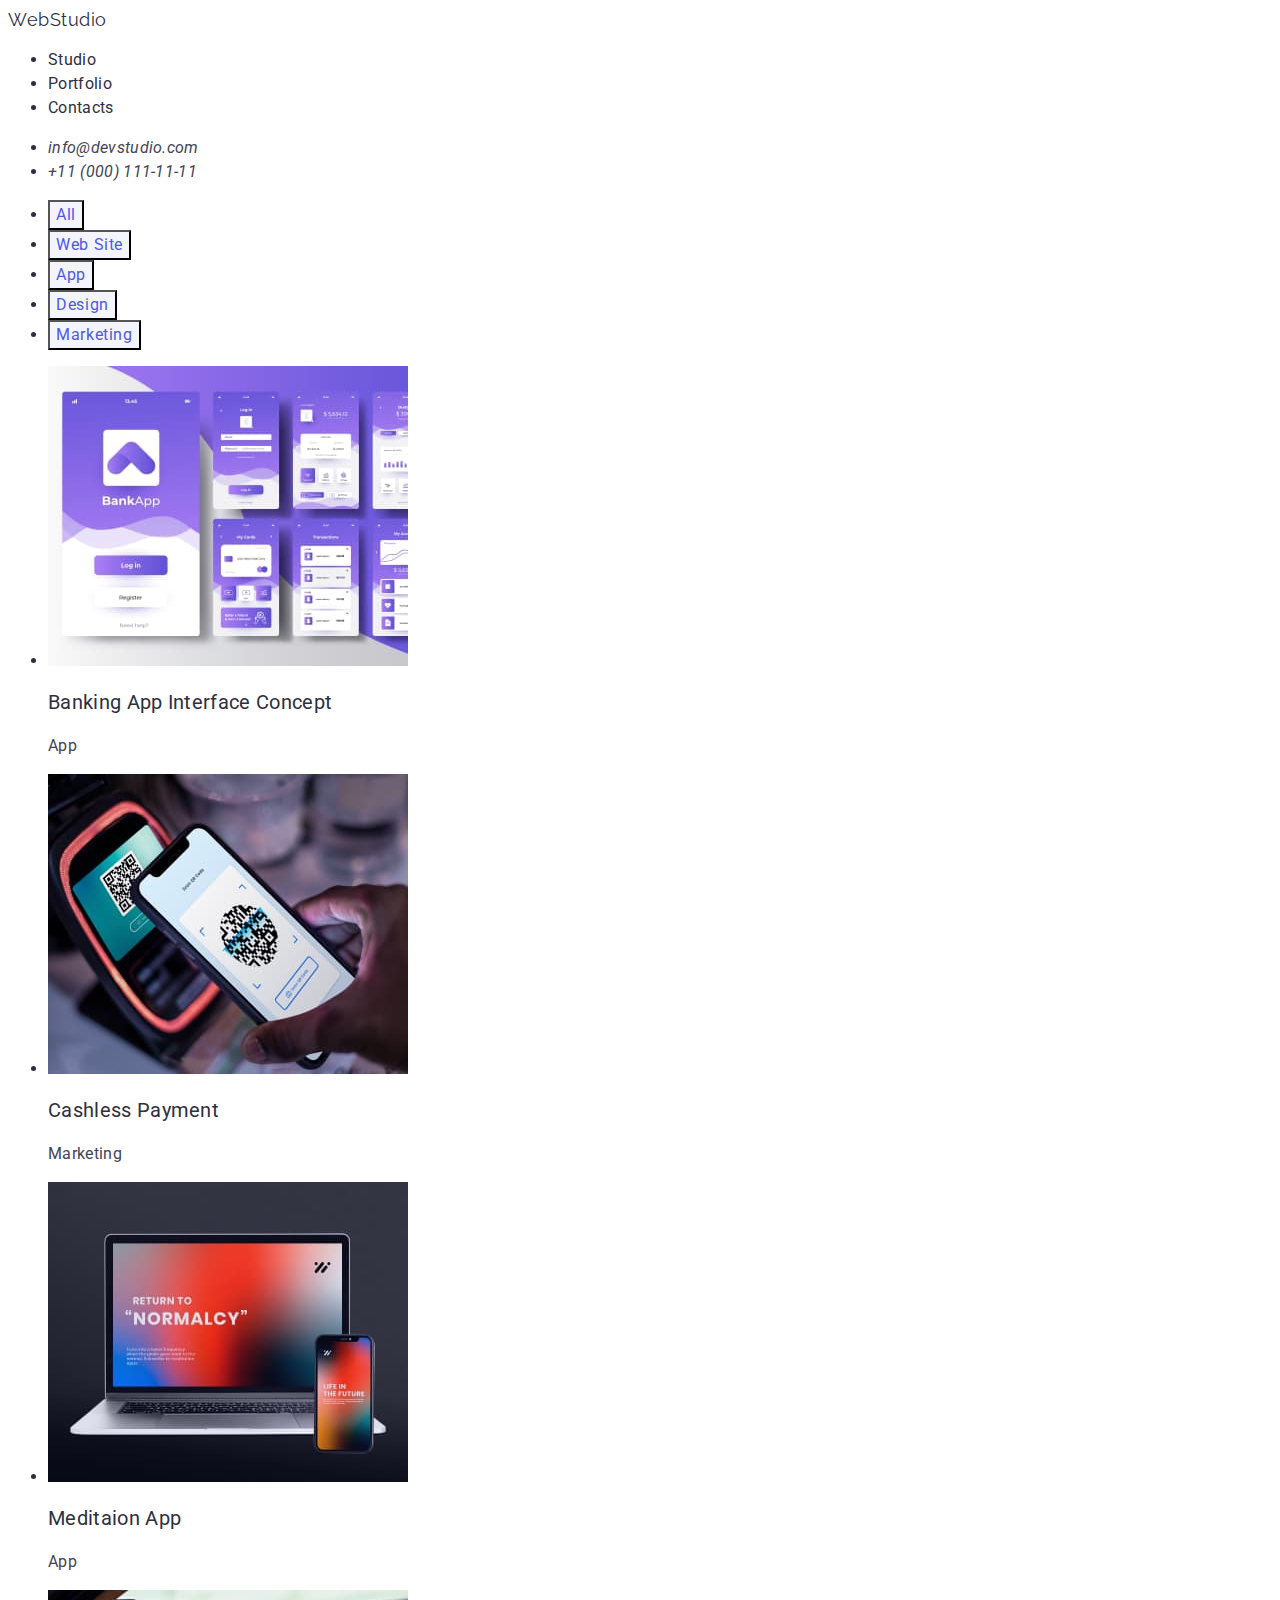
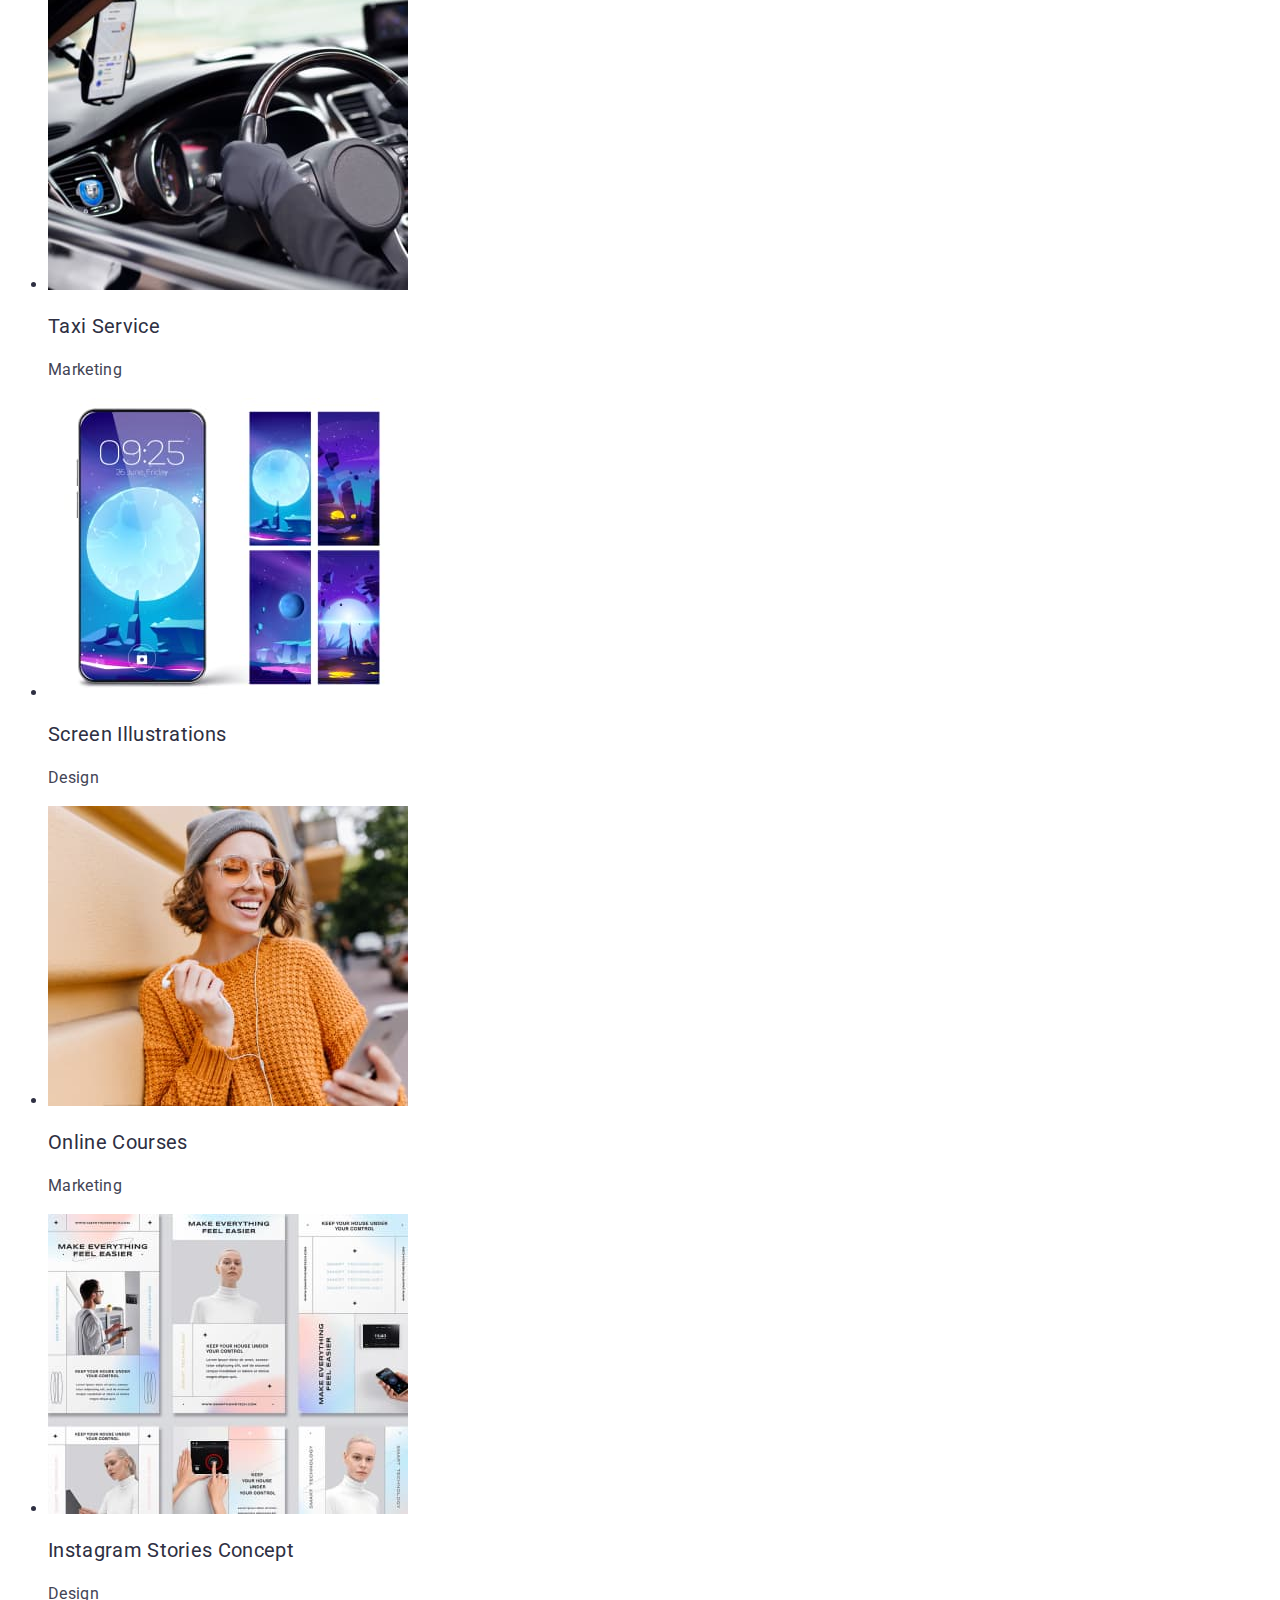
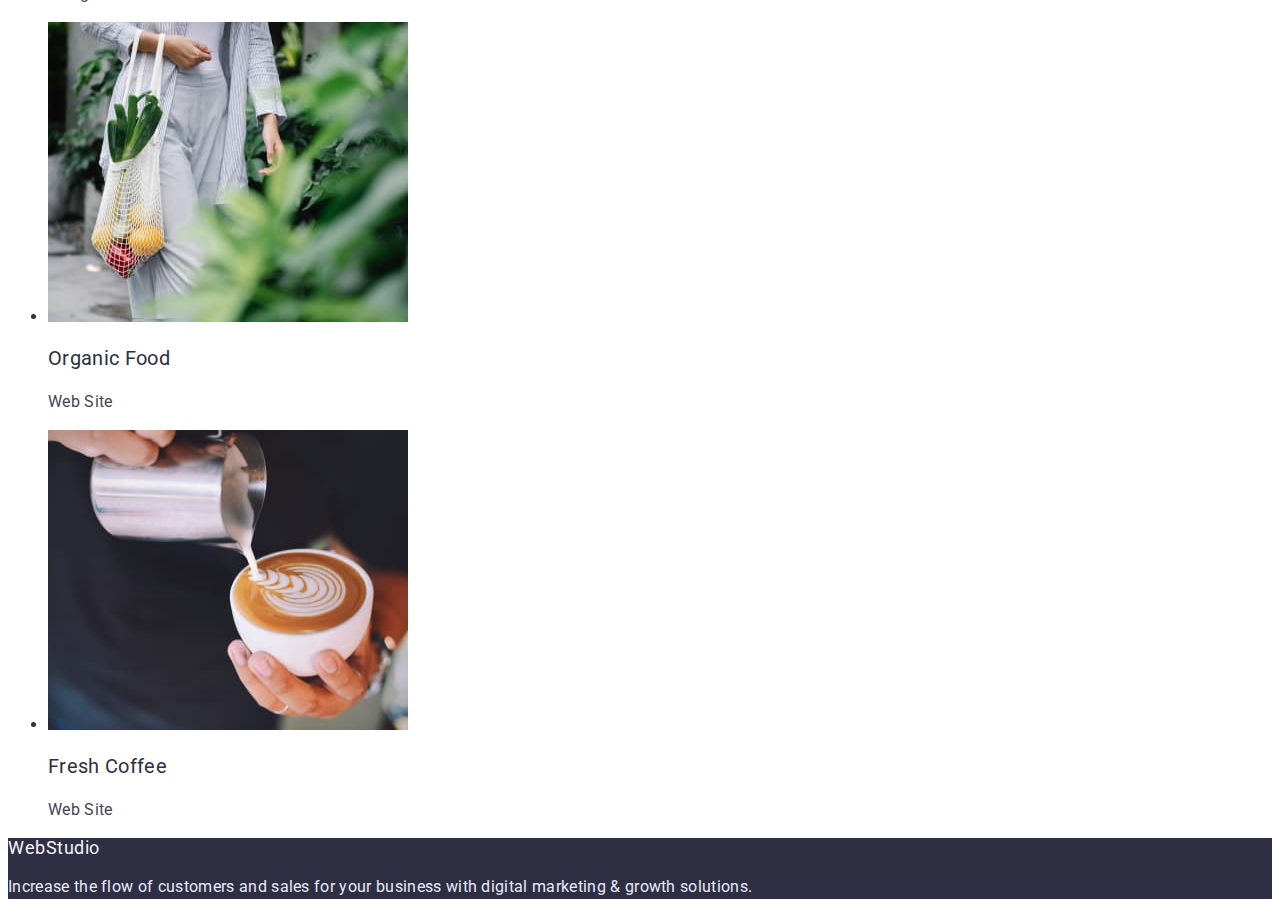
==== portfolio.html @ 6c584e3b "finish1" ====
<!DOCTYPE html>
<html lang="en">
<head>
    <meta charset="UTF-8">
    <meta http-equiv="X-UA-Compatible" content="IE=edge">
    <meta name="viewport" content="width=device-width, initial-scale=1.0">
    <title>Portfolio</title>
    <link rel="stylesheet" href="./css/styles.css" />
    <link rel="preconnect" href="https://fonts.googleapis.com">
<link rel="preconnect" href="https://fonts.gstatic.com" crossorigin>
<link href="https://fonts.googleapis.com/css2?family=Raleway:wght@800&family=Roboto:wght@400;500;700;900&display=swap" rel="stylesheet">
</head>
<body class="body">
    <header class="header">
        <nav class="header-nav">
            <a href="./index.html" class="header-logo link"> WebStudio </a>
        <ul class="header-list">
            <li class="header-item"><a href="#studio" class="header-link link" id="studio">Studio</a></li>
            <li class="header-item"><a href="#portfolio" class="header-link link" id="portfolio">Portfolio</a></li>
            <li class="header-item"><a href="" class="header-link link">Contacts</a></li> 
        </ul>
        </nav>
        <address class="header-address">
        <ul class="header-address-list">
            <li class="header-address-item"><a href="mailto:info@devstudio.com"  class="header-mail link">info@devstudio.com</a></li>
            <li class="header-address-item"><a href="tel:+110001111111"  class="header-tel link">+11 (000) 111-11-11</a></li>
        </ul>
        </address>
    </header>
    <main class="main">
<section class="filter">
    <ul class="filter-list">
        <li class="filter-item"><button type="button" class="filter-btn">All</button></li>
        <li class="filter-item"><button type="button" class="filter-btn">Web Site</button></li>
        <li class="filter-item"><button type="button" class="filter-btn">App</button></li>
        <li class="filter-item"><button type="button" class="filter-btn">Design</button></li>
        <li class="filter-item"><button type="button" class="filter-btn">Marketing</button></li>
    </ul>
</section>
<section class="portfolio">
    <ul class="portfolio-list">
        <li class="portfolio-item">
            <img src="/images/img- row-1-1.jpg" alt="" width="360"; height="300" >
            <p class="portfolio-item-top-text">Banking App Interface Concept</p>
            <p class="portfolio-item-bottom-text">App</p>
        </li>
        <li class="portfolio-item">
            <img src="/images/img- row-1-2.jpg" alt="" width="360"; height="300">
            <p class="portfolio-item-top-text">Cashless Payment</p>
            <p class="portfolio-item-bottom-text">Marketing</p>
        </li class="portfolio-item">
        <li>
            <img src="/images/img- row-1-3.jpg" alt="" width="360"; height="300">
            <p class="portfolio-item-top-text">Meditaion App</p>
            <p class="portfolio-item-bottom-text">App</p>
        </li>
        <li class="portfolio-item">
            <img src="/images/img- row - 2-1.jpg" alt="" width="360"; height="300">
            <p class="portfolio-item-top-text">Taxi Service</p>
            <p class="portfolio-item-bottom-text">Marketing</p>
        </li>
        <li class="portfolio-item">
            <img src="/images/img- row-2-2.jpg" alt="" width="360"; height="300">
            <p class="portfolio-item-top-text">Screen Illustrations</p>
            <p class="portfolio-item-bottom-text">Design</p>
        </li>
        <li class="portfolio-item">
            <img src="/images/img-row-2-3.jpg" alt="" width="360"; height="300">
            <p class="portfolio-item-top-text">Online Courses</p>
            <p class="portfolio-item-bottom-text">Marketing</p>
        </li>
        <li class="portfolio-item">
            <img src="/images/img-row-3-1.jpg" alt="" width="360"; height="300">
            <p class="portfolio-item-top-text">Instagram Stories Concept</p>
            <p class="portfolio-item-bottom-text">Design</p>
        </li>
        <li class="portfolio-item">
            <img src="/images/img-row-3-2.jpg" alt="" width="360"; height="300">
            <p class="portfolio-item-top-text">Organic Food</p>
            <p class="portfolio-item-bottom-text">Web Site</p>
        </li>
        <li class="portfolio-item">
            <img src="/images/img-row-3-3.jpg" alt="" width="360"; height="300">
            <p class="portfolio-item-top-text">Fresh Coffee</p>
            <p class="portfolio-item-bottom-text">Web Site</p>
        </li>
    </ul>
</section>
    </main>
    <footer class="footer">
        <a href="./index.html"  class="footer-logo link"> WebStudio</a>
        <p class=" footer-text">Increase the flow of customers and sales for your business with digital marketing & growth solutions.</p>
    </footer>
</body>
</html>
---- css/styles.css ----
.body{
    font-family:'Roboto', sans-serif  ;
    letter-spacing: 0.02em;
    color: #2E2F42;
}
.link{
    text-decoration: none;
}
/**______HEADER______**/
.header {
background-color:#ffffff;
}
.header-nav {
}

.header-logo {
font-family: 'Raleway', sans-serif;
font-size: 18px;
line-height: 1.33;
letter-spacing: 0.03em;
color: #2E2F42;
}
.header-list {
}
.header-item {
}
.header-link {
font-size: 16px;
line-height: 1.5;
color: #2E2F42;
}
.header-link :hover, .header-link :focus {
    color: #404BBF;
}
.header-address {
}
.header-address-list {
}
.header-address-item {
}
.header-tel {
font-size: 16px;
line-height: 1.5;
color: #434455;
}
.header-tel :hover, .header-tel :focus {
color: #404BBF;
}
.header-mail {
font-size: 16px;
line-height: 1.5;
color: #434455;
}
.header-mail :hover, .header-mail :focus {
color: #404BBF;
}
/**______SOLUTION______**/
.solution {
    background: #2E2F42;
}
.solution-title {
font-size: 56px;
line-height: 1.07;
text-align: center;
color: #FFFFFF;
}
.solution-btn {
    font-family: inherit;
    font-size: 16px;
line-height: 1.5;
letter-spacing: 0.04em;
color: #FFFFFF;
background: #4D5AE5;
cursor: pointer;
}
.solution-btn:hover,.solution-btn :focus{
    font-size: 16px;
    line-height: 1.5;
    letter-spacing: 0.04em;
    background: #404BBF;   
}

/**______WORKING______**/

.Working {
}
.working-title {

}
.Working-list {
}
.working-item {
}
.working-item-title {
font-size: 20px;
line-height: 1.2;
}
.working-item-text {
font-size: 16px;
line-height: 1.5;
color: #434455;
}
/**______activities______**/

.activities {
}
.activities-title {
font-size: 36px;
line-height: 1.11;
}
.activities-list {
}
.activities-item {
}

/**______team______**/

.team {
background: #F4F4FD;
}
.team-title {
font-size: 36px;
line-height: 1.11;
}
.team-list {
}
.team-item {
}
.team-item-title {
    font-size: 20px;
line-height: 1.2;
}
.team-item-text {
    font-size: 16px;
line-height: 1.5;
color: #434455;
}

/**______footer______**/

.footer {
    background: #2E2F42;
}
.footer-logo {
    font-size: 18px;
line-height:1.16;
letter-spacing: 0.03em;
color: #F4F4FD;
}

.footer-text {
    font-size: 16px;
line-height: 1.5; 
color: #E7E9FC;
}
/**______filter______**/

.filter {
}
.filter-list {
}
.filter-item {
}
.filter-btn {
    font-family: inherit;
    font-size: 16px;
line-height: 1.5;
letter-spacing: 0.04em;
color: #4D5AE5;
background: #F4F4FD;
cursor: pointer;
}
.filter-btn :hover, .filter-btn:focus{
    color: #FFFFFF;
    background: #404BBF;
}

/**______portfolio______**/

.portfolio {
}
.portfolio-list {
}
.portfolio-item {
}
.portfolio-item-top-text {
    font-size: 20px;
line-height: 1.2;
}
.portfolio-item-bottom-text {
    font-size: 16px;
line-height: 1.5;
color: #434455;
}
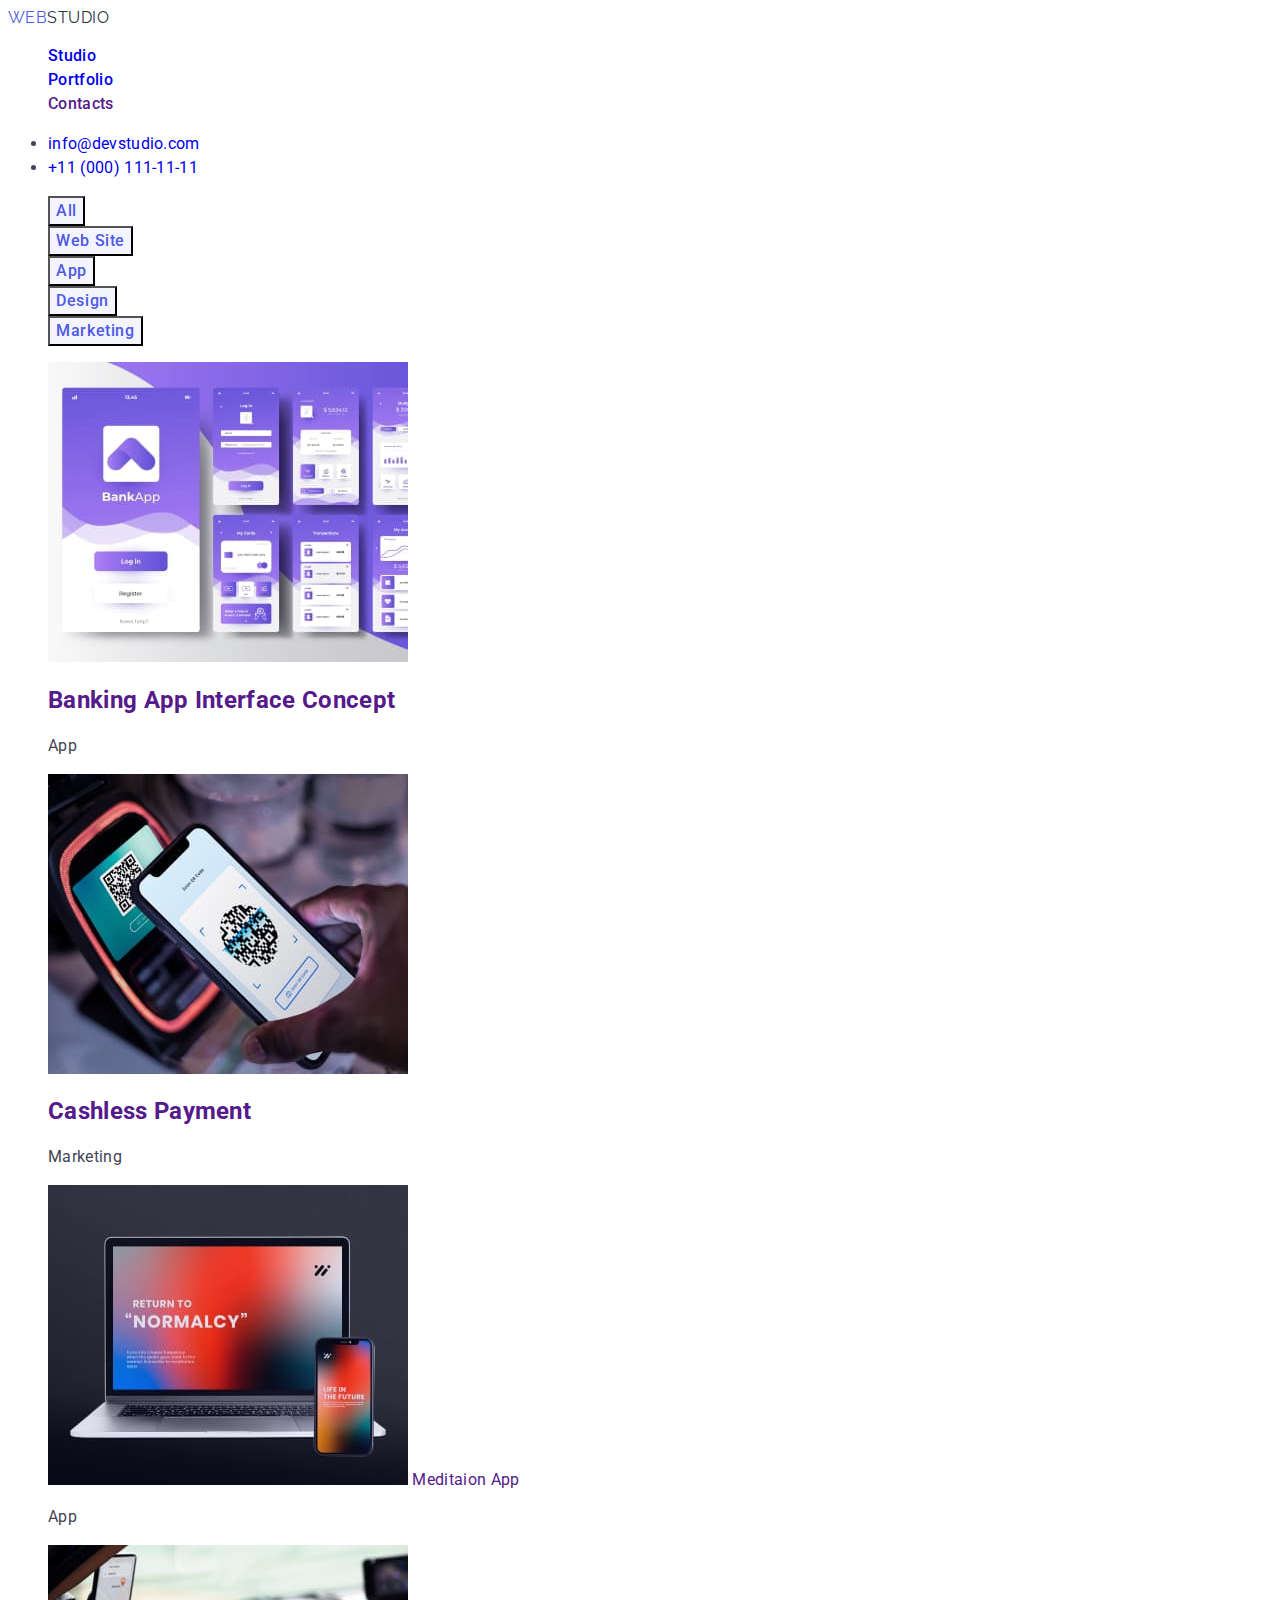
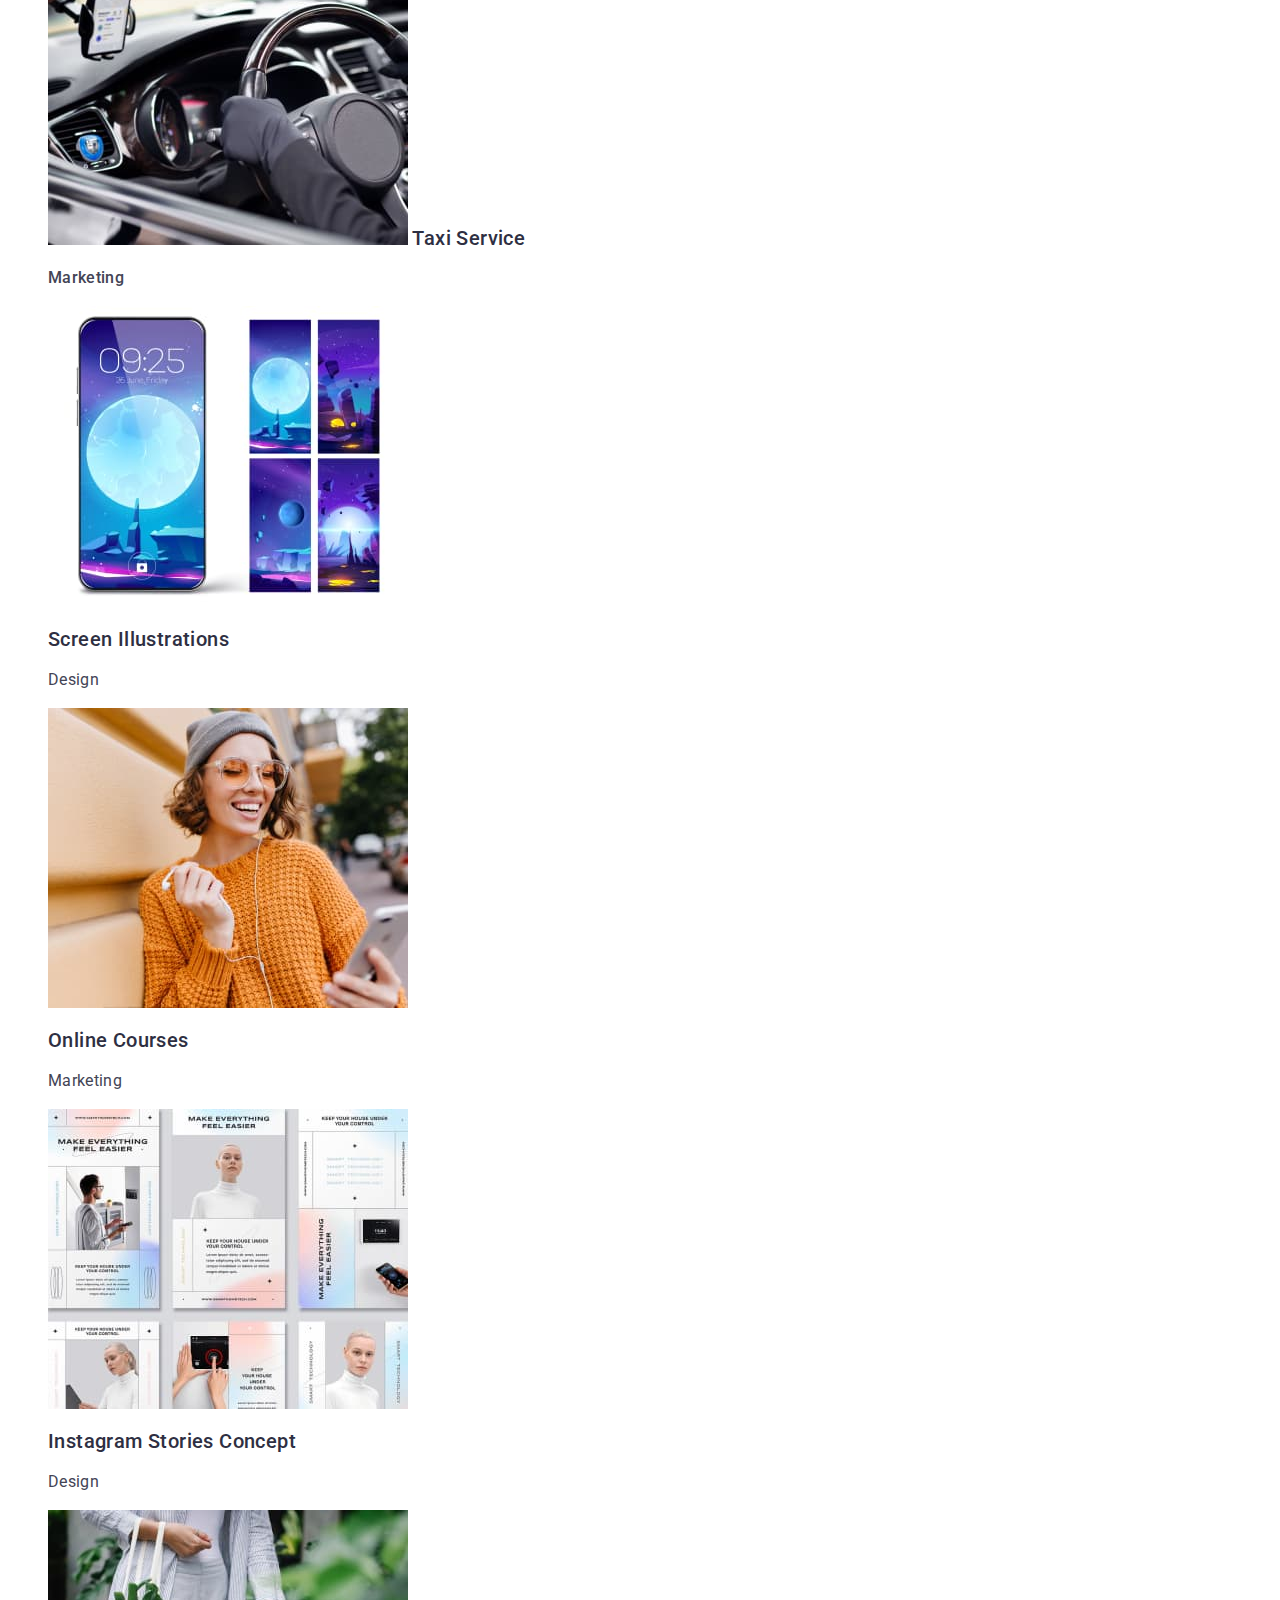
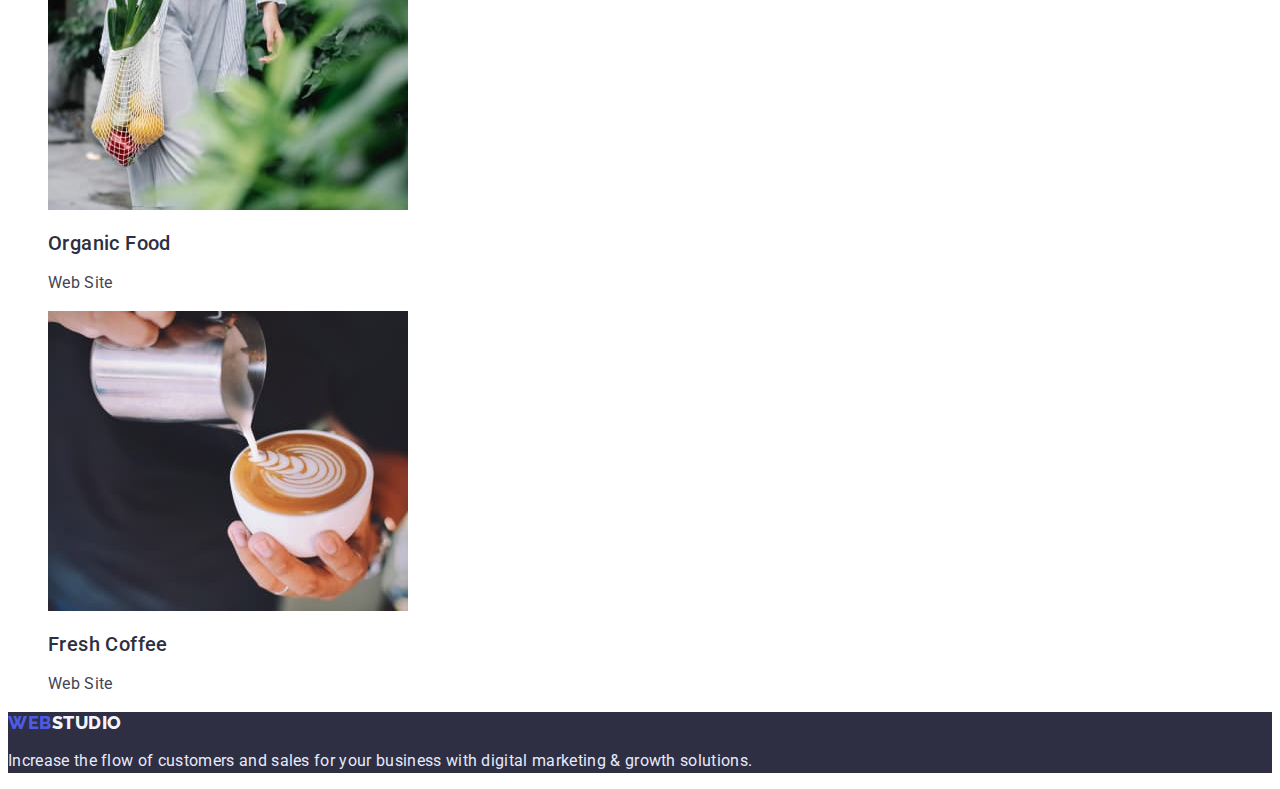
==== commit 2907154d: "finish2" ====
--- a/portfolio.html
+++ b/portfolio.html
@@ -13,82 +13,99 @@
 <body class="body">
     <header class="header">
         <nav class="header-nav">
-            <a href="./index.html" class="header-logo link"> WebStudio </a>
-        <ul class="header-list">
-            <li class="header-item"><a href="#studio" class="header-link link" id="studio">Studio</a></li>
-            <li class="header-item"><a href="#portfolio" class="header-link link" id="portfolio">Portfolio</a></li>
-            <li class="header-item"><a href="" class="header-link link">Contacts</a></li> 
+            <a href="./index.html" class="header-logo link"> Web<span class="std">Studio</span></a>
+        <ul class=" header-list list">
+            <li class="header-item "><a href="/index.html" class="header-link link" id="studio">Studio</a></li>
+            <li class="header-item "><a href="./portfolio.html" class="header-link link" id="portfolio">Portfolio</a></li>
+            <li class="header-item "><a href="" class="header-link link">Contacts</a></li> 
         </ul>
         </nav>
         <address class="header-address">
         <ul class="header-address-list">
-            <li class="header-address-item"><a href="mailto:info@devstudio.com"  class="header-mail link">info@devstudio.com</a></li>
-            <li class="header-address-item"><a href="tel:+110001111111"  class="header-tel link">+11 (000) 111-11-11</a></li>
+            <li class="header-address-item "><a href="mailto:info@devstudio.com"  class="header-mail link">info@devstudio.com</a></li>
+            <li class="header-address-item  "><a href="tel:+110001111111"  class="header-tel link">+11 (000) 111-11-11</a></li>
         </ul>
         </address>
     </header>
     <main class="main">
 <section class="filter">
-    <ul class="filter-list">
+    <h1 hidden>Filter and Portfolio</h1>
+    <ul class="filter-list list">
         <li class="filter-item"><button type="button" class="filter-btn">All</button></li>
         <li class="filter-item"><button type="button" class="filter-btn">Web Site</button></li>
         <li class="filter-item"><button type="button" class="filter-btn">App</button></li>
         <li class="filter-item"><button type="button" class="filter-btn">Design</button></li>
         <li class="filter-item"><button type="button" class="filter-btn">Marketing</button></li>
     </ul>
-</section>
-<section class="portfolio">
-    <ul class="portfolio-list">
+    <ul class="portfolio-list list">
         <li class="portfolio-item">
+            <a href="" class="portfolio-item-link link">
             <img src="/images/img- row-1-1.jpg" alt="" width="360"; height="300" >
-            <p class="portfolio-item-top-text">Banking App Interface Concept</p>
+            <h2 class="portfolio-item-top-text">Banking App Interface Concept</h2>
             <p class="portfolio-item-bottom-text">App</p>
+        </a>
         </li>
         <li class="portfolio-item">
+            <a href="" class="portfolio-item-link link">
             <img src="/images/img- row-1-2.jpg" alt="" width="360"; height="300">
-            <p class="portfolio-item-top-text">Cashless Payment</p>
+            <h2 class="portfolio-item-top-text">Cashless Payment</h2>
             <p class="portfolio-item-bottom-text">Marketing</p>
-        </li class="portfolio-item">
-        <li>
-            <img src="/images/img- row-1-3.jpg" alt="" width="360"; height="300">
-            <p class="portfolio-item-top-text">Meditaion App</p>
-            <p class="portfolio-item-bottom-text">App</p>
+        </a>
+        </li >
+        <li class="portfolio-item">
+            <a href="" class="portfolio-item-link link">
+                <img src="/images/img- row-1-3.jpg" alt="" width="360"; height="300">
+                <h2c lass="portfolio-item-title">Meditaion App</h2>
+                <p class="portfolio-item-bottom-text">App</p>
+            </a>
         </li>
         <li class="portfolio-item">
+            <a href="" class="portfolio-item-link link">
             <img src="/images/img- row - 2-1.jpg" alt="" width="360"; height="300">
-            <p class="portfolio-item-top-text">Taxi Service</p>
+            <hh2 class="portfolio-item-title">Taxi Service</h2>
             <p class="portfolio-item-bottom-text">Marketing</p>
+        </a>
         </li>
         <li class="portfolio-item">
+            <a href="" class="portfolio-item-link link">
             <img src="/images/img- row-2-2.jpg" alt="" width="360"; height="300">
-            <p class="portfolio-item-top-text">Screen Illustrations</p>
+            <h2 class="portfolio-item-title">Screen Illustrations</h2>
             <p class="portfolio-item-bottom-text">Design</p>
+        </a>
         </li>
         <li class="portfolio-item">
+            <a href="" class="portfolio-item-link link">
             <img src="/images/img-row-2-3.jpg" alt="" width="360"; height="300">
-            <p class="portfolio-item-top-text">Online Courses</p>
+            <h2 class="portfolio-item-title">Online Courses</h2>
             <p class="portfolio-item-bottom-text">Marketing</p>
+        </a>
         </li>
         <li class="portfolio-item">
+            <a href="" class="portfolio-item-link link">
             <img src="/images/img-row-3-1.jpg" alt="" width="360"; height="300">
-            <p class="portfolio-item-top-text">Instagram Stories Concept</p>
+            <h2 class="portfolio-item-title">Instagram Stories Concept</h2>
             <p class="portfolio-item-bottom-text">Design</p>
+        </a>
         </li>
         <li class="portfolio-item">
+            <a href="" class="portfolio-item-link link">
             <img src="/images/img-row-3-2.jpg" alt="" width="360"; height="300">
-            <p class="portfolio-item-top-text">Organic Food</p>
+            <h2 class="portfolio-item-title">Organic Food</h2>
             <p class="portfolio-item-bottom-text">Web Site</p>
+        </a>
         </li>
         <li class="portfolio-item">
+            <a href="" class="portfolio-item-link link">
             <img src="/images/img-row-3-3.jpg" alt="" width="360"; height="300">
-            <p class="portfolio-item-top-text">Fresh Coffee</p>
+            <h2 class="portfolio-item-title">Fresh Coffee</h2>
             <p class="portfolio-item-bottom-text">Web Site</p>
+        </a>
         </li>
     </ul>
 </section>
     </main>
     <footer class="footer">
-        <a href="./index.html"  class="footer-logo link"> WebStudio</a>
+        <a href="./index.html"  class="footer-logo link"> Web<span class="std-footer">Studio</span></a>
         <p class=" footer-text">Increase the flow of customers and sales for your business with digital marketing & growth solutions.</p>
     </footer>
 </body>
--- a/css/styles.css
+++ b/css/styles.css
@@ -1,10 +1,24 @@
+:root{
+--color-logo: #4d5ae5;
+--button-color:#4d5ae5;
+--color-logo-studio:  #2E2F42;
+--menu-color: #2e2f42 ;
+--hover-color: #404BBF;
+--body-color:#434455;
+--title-portfolio-color:#2e2f42;
+--text-portfolio-color:#434455;
+}
 .body{
     font-family:'Roboto', sans-serif  ;
     letter-spacing: 0.02em;
-    color: #2E2F42;
+    color: var(--body-color);
 }
 .link{
     text-decoration: none;
+}
+
+.list {
+    list-style: none;
 }
 /**______HEADER______**/
 .header {
@@ -15,44 +29,48 @@
 
 .header-logo {
 font-family: 'Raleway', sans-serif;
+font-weight: 800 
 font-size: 18px;
-line-height: 1.33;
+line-height: 1.17;
 letter-spacing: 0.03em;
-color: #2E2F42;
-}
-.header-list {
-}
-.header-item {
+text-transform: uppercase;
+color: var(--color-logo); 
+}
+.std{
+color: var(--color-logo-studio); 
+}
+
+.header-item {    font-weight: 500;
+    letter-spacing: 0.02em;
+font-size: 16px;
+line-height: 1.5;
+color: var(--menu-color);
+}
+.header-item :hover, .header-item :focus {
+    color: var(--hover-color);
 }
 .header-link {
-font-size: 16px;
-line-height: 1.5;
-color: #2E2F42;
-}
-.header-link :hover, .header-link :focus {
-    color: #404BBF;
-}
+
+}
+
 .header-address {
+    font-style: normal;
 }
 .header-address-list {
 }
 .header-address-item {
+  font-size: 16px;
+line-height: 1.5;
+color: #434455;  
 }
 .header-tel {
-font-size: 16px;
-line-height: 1.5;
-color: #434455;
-}
-.header-tel :hover, .header-tel :focus {
-color: #404BBF;
+
+}
+.header-address-item :hover, .header-address-item :focus {
+color: var(--hover-color);
 }
 .header-mail {
-font-size: 16px;
-line-height: 1.5;
-color: #434455;
-}
-.header-mail :hover, .header-mail :focus {
-color: #404BBF;
+
 }
 /**______SOLUTION______**/
 .solution {
@@ -62,10 +80,12 @@
 font-size: 56px;
 line-height: 1.07;
 text-align: center;
+letter-spacing: 0.02em;
 color: #FFFFFF;
 }
 .solution-btn {
     font-family: inherit;
+    font-weight: 500;
     font-size: 16px;
 line-height: 1.5;
 letter-spacing: 0.04em;
@@ -92,6 +112,8 @@
 .working-item {
 }
 .working-item-title {
+    letter-spacing: 0.02em
+   
 font-size: 20px;
 line-height: 1.2;
 }
@@ -105,6 +127,8 @@
 .activities {
 }
 .activities-title {
+text-align: center;
+text-transform: capitalize; 
 font-size: 36px;
 line-height: 1.11;
 }
@@ -121,6 +145,9 @@
 .team-title {
 font-size: 36px;
 line-height: 1.11;
+text-align: center ;
+letter-spacing: 0.02em;
+text-transform: capitalize;
 }
 .team-list {
 }
@@ -129,6 +156,8 @@
 .team-item-title {
     font-size: 20px;
 line-height: 1.2;
+font-weight: 500;
+letter-spacing: 0.02em ;
 }
 .team-item-text {
     font-size: 16px;
@@ -142,10 +171,16 @@
     background: #2E2F42;
 }
 .footer-logo {
+    font-family: "Raleway", sans-serif;
+    font-weight: 800;
     font-size: 18px;
-line-height:1.16;
+line-height:1.17;
 letter-spacing: 0.03em;
-color: #F4F4FD;
+color: var(--color-logo);
+text-transform: uppercase;
+}
+.std-footer{
+    color: #F4F4FD;
 }
 
 .footer-text {
@@ -162,11 +197,12 @@
 .filter-item {
 }
 .filter-btn {
-    font-family: inherit;
+    font-family: "Roboto", sans-serif;
+    font-weight: 500;
     font-size: 16px;
 line-height: 1.5;
 letter-spacing: 0.04em;
-color: #4D5AE5;
+color: var(--button-color);
 background: #F4F4FD;
 cursor: pointer;
 }
@@ -183,12 +219,16 @@
 }
 .portfolio-item {
 }
-.portfolio-item-top-text {
+.portfolio-item-title {
+    font-weight: 500;
     font-size: 20px;
 line-height: 1.2;
+letter-spacing: 0.02em;
+color: var(--title-portfolio-color);
 }
 .portfolio-item-bottom-text {
     font-size: 16px;
 line-height: 1.5;
-color: #434455;
+color: var(--text-portfolio-color);
+letter-spacing: 0.02em;
 }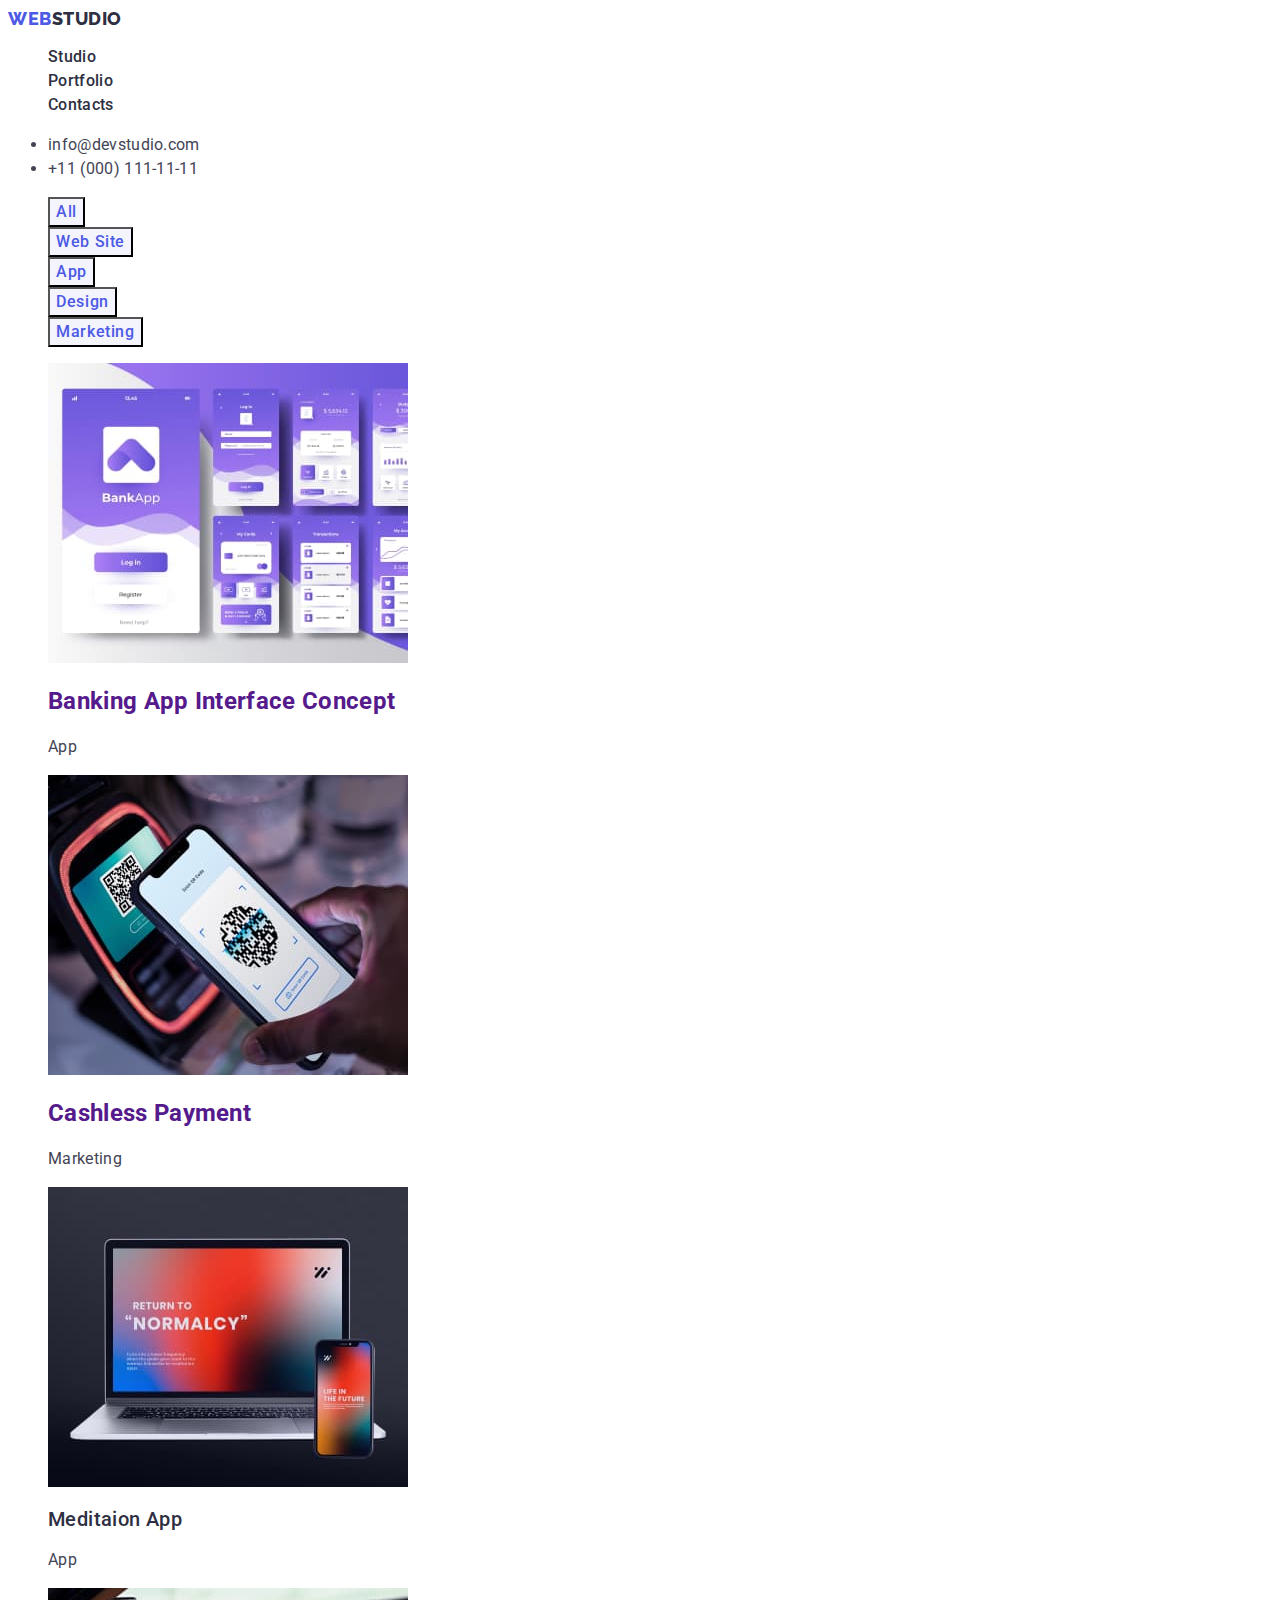
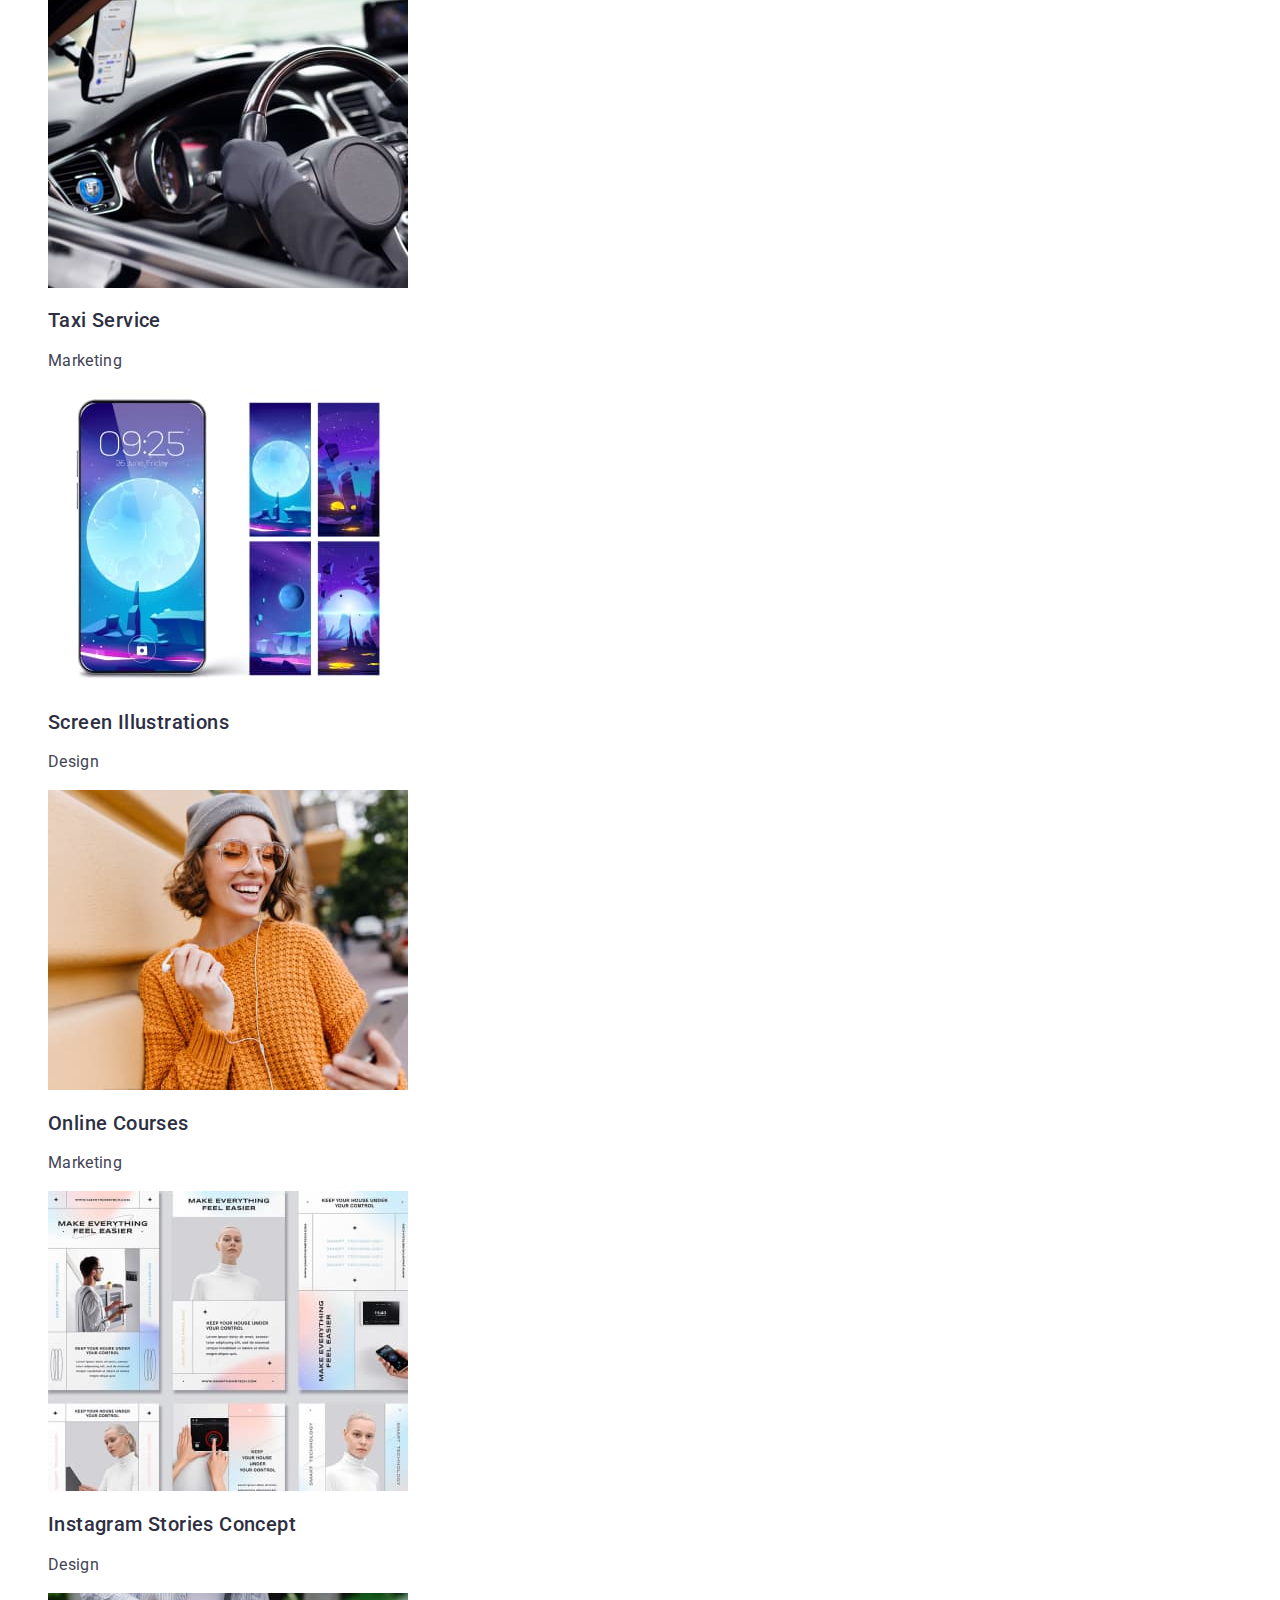
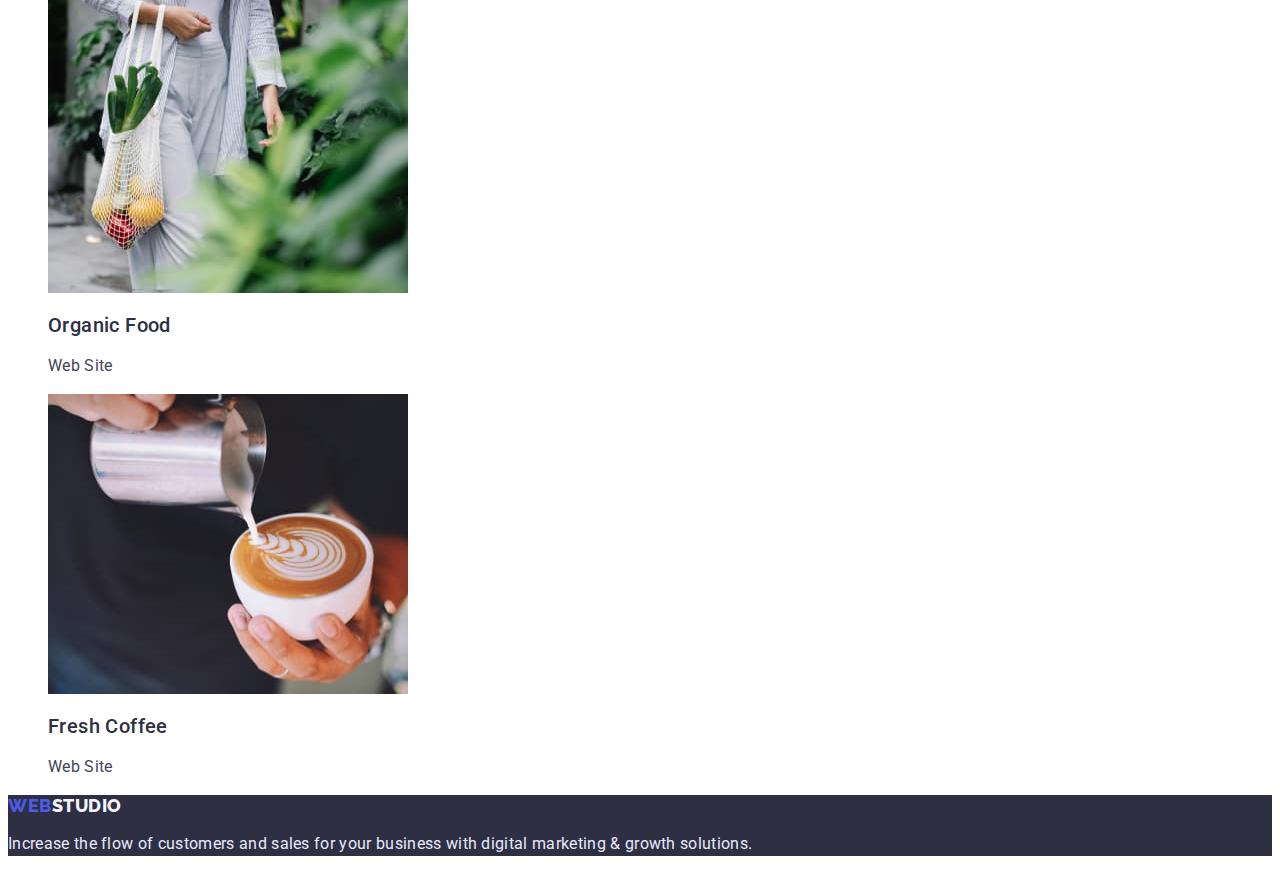
==== commit 08bfcecf: "finish3" ====
--- a/portfolio.html
+++ b/portfolio.html
@@ -15,15 +15,15 @@
         <nav class="header-nav">
             <a href="./index.html" class="header-logo link"> Web<span class="std">Studio</span></a>
         <ul class=" header-list list">
-            <li class="header-item "><a href="/index.html" class="header-link link" id="studio">Studio</a></li>
-            <li class="header-item "><a href="./portfolio.html" class="header-link link" id="portfolio">Portfolio</a></li>
+            <li class="header-item "><a href="index.html" class="header-link link" id="studio">Studio</a></li>
+            <li class="header-item "><a href="portfolio.html" class="header-link link" id="portfolio">Portfolio</a></li>
             <li class="header-item "><a href="" class="header-link link">Contacts</a></li> 
         </ul>
         </nav>
         <address class="header-address">
         <ul class="header-address-list">
-            <li class="header-address-item "><a href="mailto:info@devstudio.com"  class="header-mail link">info@devstudio.com</a></li>
-            <li class="header-address-item  "><a href="tel:+110001111111"  class="header-tel link">+11 (000) 111-11-11</a></li>
+            <li class="header-address-item"><a href="mailto:info@devstudio.com"  class="header-mail link">info@devstudio.com</a></li>
+            <li class="header-address-item"><a href="tel:+110001111111"  class="header-tel link">+11 (000) 111-11-11</a></li>
         </ul>
         </address>
     </header>
@@ -40,66 +40,66 @@
     <ul class="portfolio-list list">
         <li class="portfolio-item">
             <a href="" class="portfolio-item-link link">
-            <img src="/images/img- row-1-1.jpg" alt="" width="360"; height="300" >
-            <h2 class="portfolio-item-top-text">Banking App Interface Concept</h2>
-            <p class="portfolio-item-bottom-text">App</p>
-        </a>
-        </li>
-        <li class="portfolio-item">
-            <a href="" class="portfolio-item-link link">
-            <img src="/images/img- row-1-2.jpg" alt="" width="360"; height="300">
-            <h2 class="portfolio-item-top-text">Cashless Payment</h2>
-            <p class="portfolio-item-bottom-text">Marketing</p>
-        </a>
-        </li >
-        <li class="portfolio-item">
-            <a href="" class="portfolio-item-link link">
-                <img src="/images/img- row-1-3.jpg" alt="" width="360"; height="300">
-                <h2c lass="portfolio-item-title">Meditaion App</h2>
+                <img src="/images/img-row-1-1.jpg" alt="" width="360" height="300" >
+                <h2 class="portfolio-item-top-text">Banking App Interface Concept</h2>
                 <p class="portfolio-item-bottom-text">App</p>
             </a>
         </li>
         <li class="portfolio-item">
             <a href="" class="portfolio-item-link link">
-            <img src="/images/img- row - 2-1.jpg" alt="" width="360"; height="300">
-            <hh2 class="portfolio-item-title">Taxi Service</h2>
-            <p class="portfolio-item-bottom-text">Marketing</p>
+                <img src="/images/img-row-1-2.jpg" alt="" width="360" height="300">
+                <h2 class="portfolio-item-top-text">Cashless Payment</h2>
+                <p class="portfolio-item-bottom-text">Marketing</p>
+        </a>
+        </li >
+        <li class="portfolio-item">
+            <a href="" class="portfolio-item-link link">
+                <img src="/images/img-row-1-3.jpg" alt="" width="360" height="300">
+                <h2 class="portfolio-item-title">Meditaion App</h2>
+                <p class="portfolio-item-bottom-text">App</p>
+            </a>
+        </li>
+        <li class="portfolio-item">
+            <a href="" class="portfolio-item-link link">
+                <img src="/images/img-row-2-1.jpg" alt="" width="360" height="300">
+                <h2 class="portfolio-item-title">Taxi Service</h2>
+                <p class="portfolio-item-bottom-text">Marketing</p>
         </a>
         </li>
         <li class="portfolio-item">
             <a href="" class="portfolio-item-link link">
-            <img src="/images/img- row-2-2.jpg" alt="" width="360"; height="300">
-            <h2 class="portfolio-item-title">Screen Illustrations</h2>
-            <p class="portfolio-item-bottom-text">Design</p>
-        </a>
+                <img src="/images/img-row-2-2.jpg" alt="" width="360" height="300">
+                <h2 class="portfolio-item-title">Screen Illustrations</h2>
+                <p class="portfolio-item-bottom-text">Design</p>
+            </a>
         </li>
         <li class="portfolio-item">
             <a href="" class="portfolio-item-link link">
-            <img src="/images/img-row-2-3.jpg" alt="" width="360"; height="300">
-            <h2 class="portfolio-item-title">Online Courses</h2>
-            <p class="portfolio-item-bottom-text">Marketing</p>
-        </a>
+                <img src="/images/img-row-2-3.jpg" alt="" width="360" height="300">
+                <h2 class="portfolio-item-title">Online Courses</h2>
+                <p class="portfolio-item-bottom-text">Marketing</p>
+            </a>
         </li>
         <li class="portfolio-item">
             <a href="" class="portfolio-item-link link">
-            <img src="/images/img-row-3-1.jpg" alt="" width="360"; height="300">
-            <h2 class="portfolio-item-title">Instagram Stories Concept</h2>
-            <p class="portfolio-item-bottom-text">Design</p>
-        </a>
+                <img src="/images/img-row-3-1.jpg" alt="" width="360" height="300">
+                <h2 class="portfolio-item-title">Instagram Stories Concept</h2>
+                <p class="portfolio-item-bottom-text">Design</p>
+            </a>
         </li>
         <li class="portfolio-item">
             <a href="" class="portfolio-item-link link">
-            <img src="/images/img-row-3-2.jpg" alt="" width="360"; height="300">
-            <h2 class="portfolio-item-title">Organic Food</h2>
-            <p class="portfolio-item-bottom-text">Web Site</p>
-        </a>
+                <img src="/images/img-row-3-2.jpg" alt="" width="360" height="300">
+                <h2 class="portfolio-item-title">Organic Food</h2>
+                <p class="portfolio-item-bottom-text">Web Site</p>
+            </a>
         </li>
         <li class="portfolio-item">
             <a href="" class="portfolio-item-link link">
-            <img src="/images/img-row-3-3.jpg" alt="" width="360"; height="300">
-            <h2 class="portfolio-item-title">Fresh Coffee</h2>
-            <p class="portfolio-item-bottom-text">Web Site</p>
-        </a>
+                <img src="/images/img-row-3-3.jpg" alt="" width="360" height="300">
+                <h2 class="portfolio-item-title">Fresh Coffee</h2>
+                <p class="portfolio-item-bottom-text">Web Site</p>
+            </a>
         </li>
     </ul>
 </section>
--- a/css/styles.css
+++ b/css/styles.css
@@ -7,6 +7,10 @@
 --body-color:#434455;
 --title-portfolio-color:#2e2f42;
 --text-portfolio-color:#434455;
+--adress-color: #434455;
+--title-color: #2e2f42;
+
+
 }
 .body{
     font-family:'Roboto', sans-serif  ;
@@ -29,7 +33,7 @@
 
 .header-logo {
 font-family: 'Raleway', sans-serif;
-font-weight: 800 
+font-weight: 800 ;
 font-size: 18px;
 line-height: 1.17;
 letter-spacing: 0.03em;
@@ -50,7 +54,7 @@
     color: var(--hover-color);
 }
 .header-link {
-
+    color: var(--menu-color);
 }
 
 .header-address {
@@ -61,16 +65,16 @@
 .header-address-item {
   font-size: 16px;
 line-height: 1.5;
-color: #434455;  
+color: var(--adress-color);  
 }
 .header-tel {
-
+    color: var(--adress-color)
 }
 .header-address-item :hover, .header-address-item :focus {
 color: var(--hover-color);
 }
 .header-mail {
-
+    color: var(--adress-color)
 }
 /**______SOLUTION______**/
 .solution {
@@ -131,6 +135,7 @@
 text-transform: capitalize; 
 font-size: 36px;
 line-height: 1.11;
+color: var(--title-color);
 }
 .activities-list {
 }
@@ -148,6 +153,7 @@
 text-align: center ;
 letter-spacing: 0.02em;
 text-transform: capitalize;
+color: var(--title-color);
 }
 .team-list {
 }
@@ -158,6 +164,7 @@
 line-height: 1.2;
 font-weight: 500;
 letter-spacing: 0.02em ;
+color: var(--title-color);
 }
 .team-item-text {
     font-size: 16px;
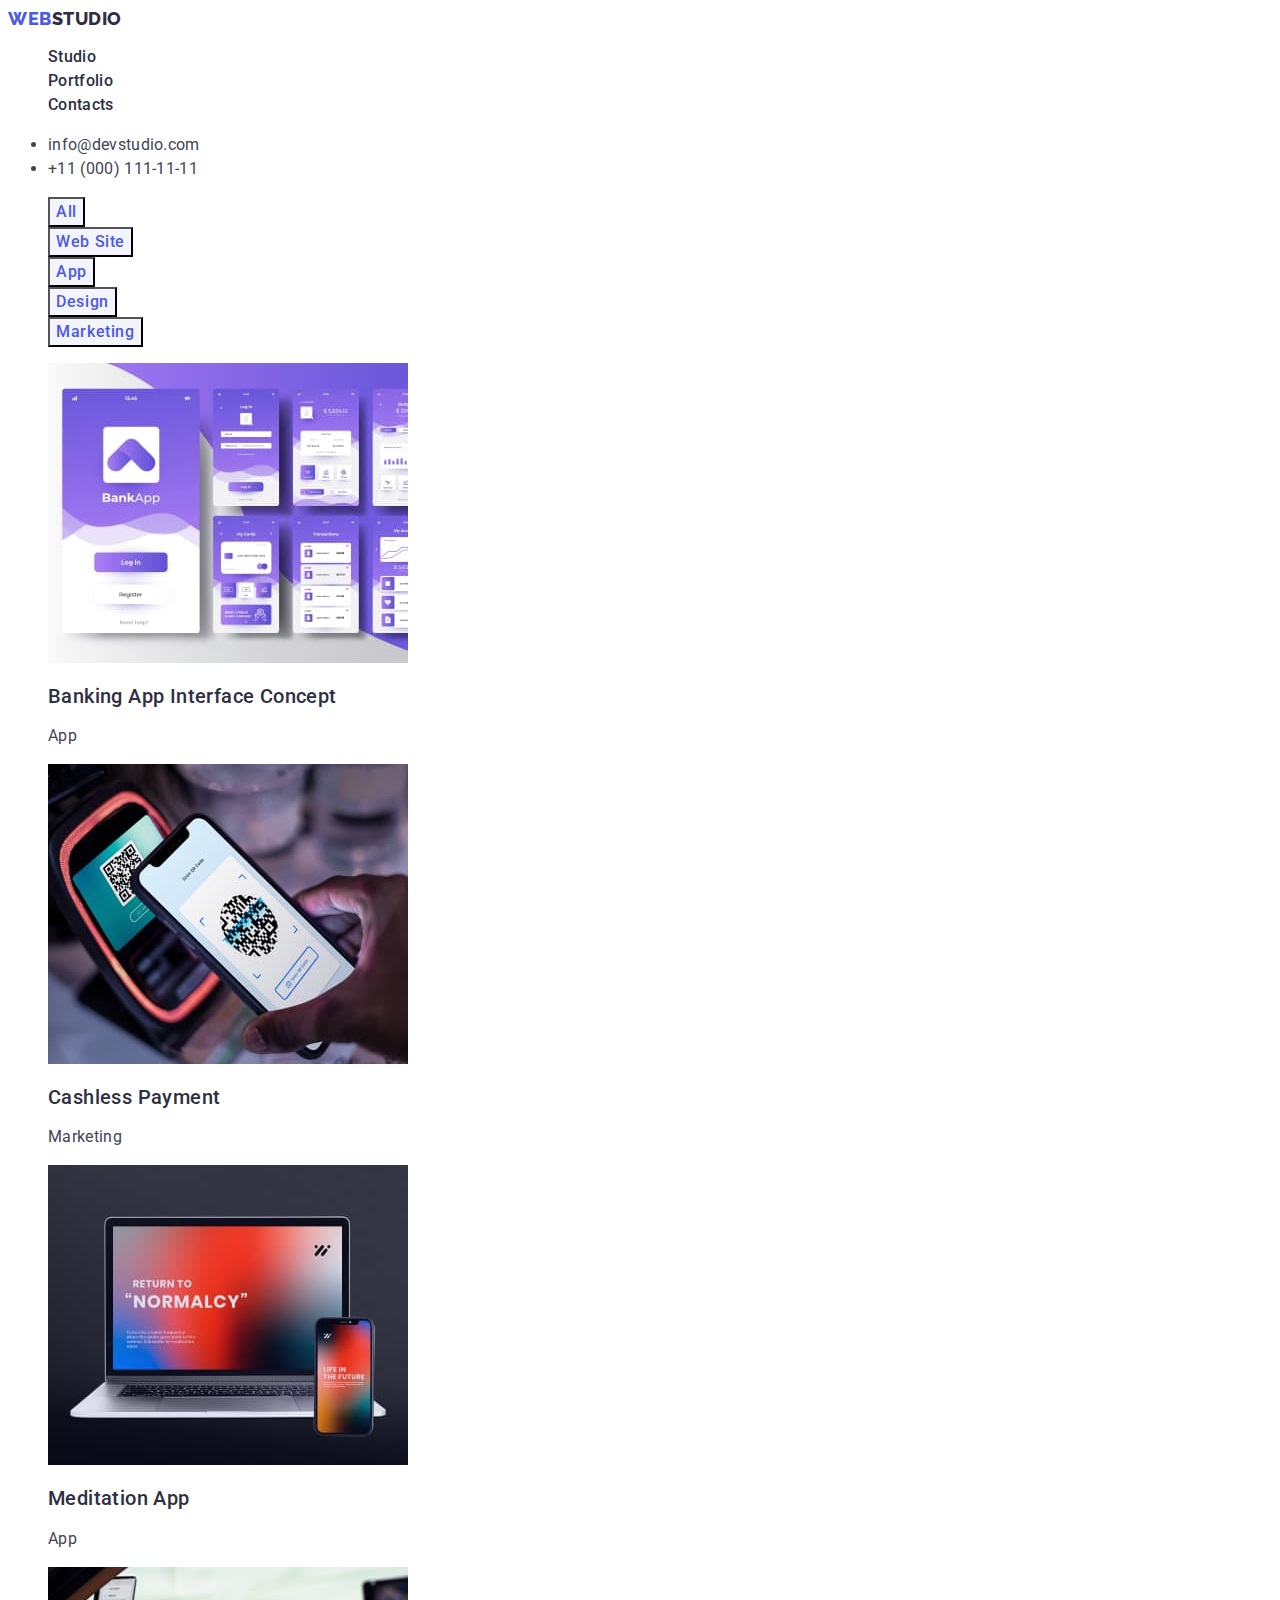
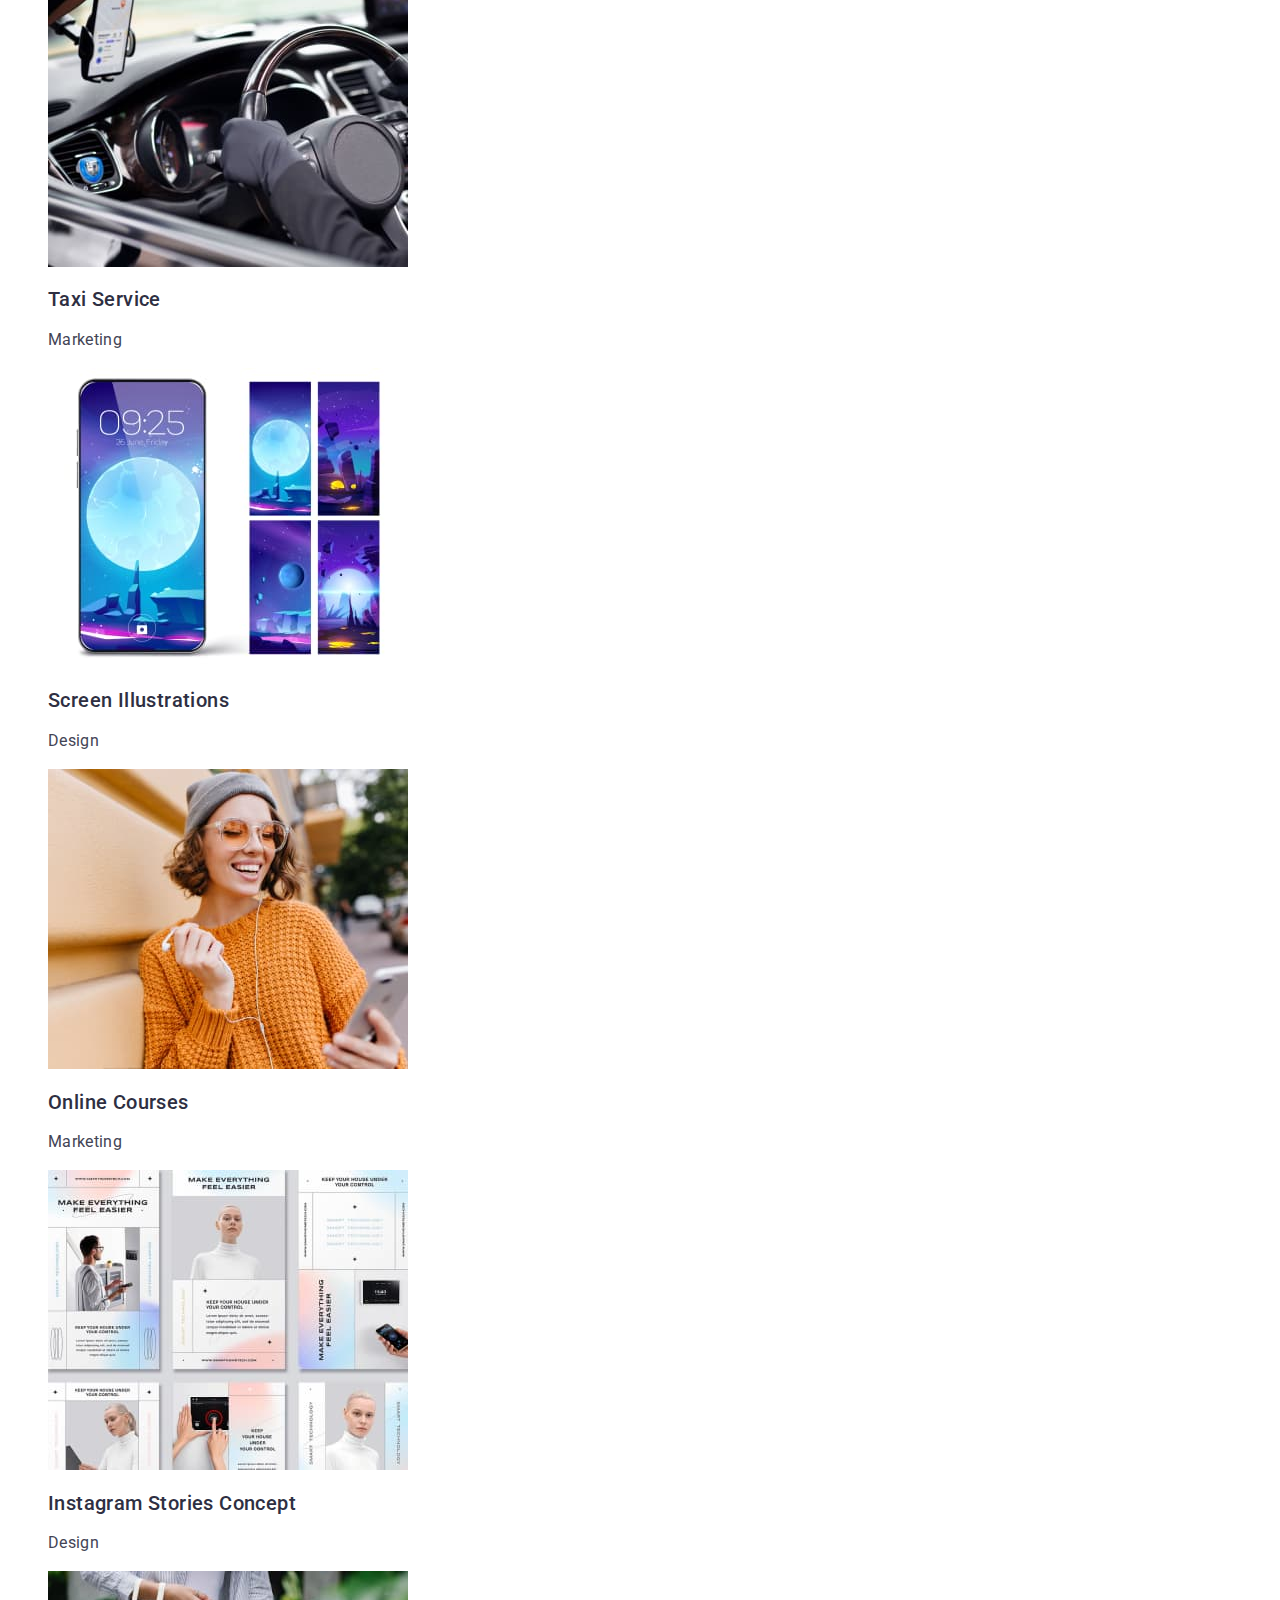
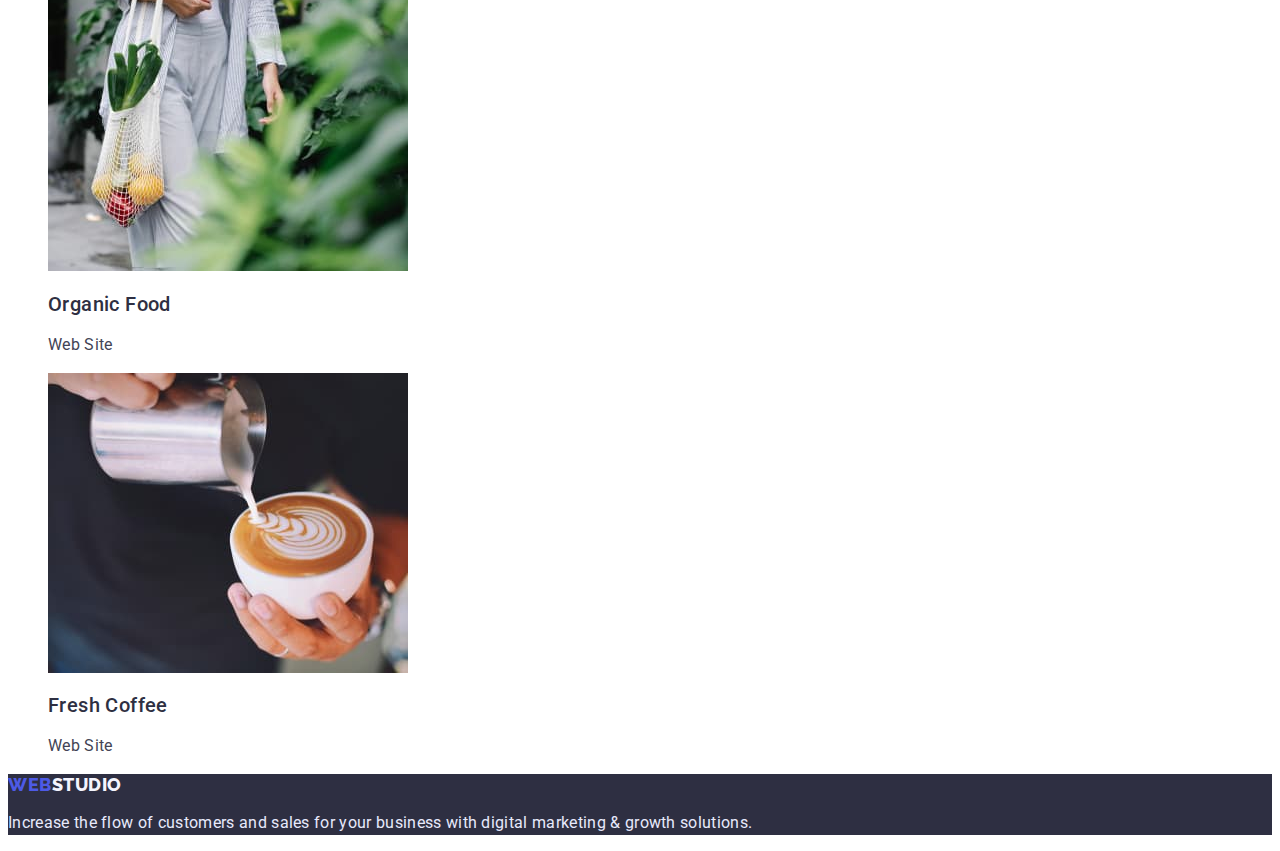
==== commit b43e9ae0: "finish4" ====
--- a/portfolio.html
+++ b/portfolio.html
@@ -15,8 +15,8 @@
         <nav class="header-nav">
             <a href="./index.html" class="header-logo link"> Web<span class="std">Studio</span></a>
         <ul class=" header-list list">
-            <li class="header-item "><a href="index.html" class="header-link link" id="studio">Studio</a></li>
-            <li class="header-item "><a href="portfolio.html" class="header-link link" id="portfolio">Portfolio</a></li>
+            <li class="header-item "><a href="./index.html" class="header-link link" id="studio">Studio</a></li>
+            <li class="header-item "><a href="./portfolio.html" class="header-link link" id="portfolio">Portfolio</a></li>
             <li class="header-item "><a href="" class="header-link link">Contacts</a></li> 
         </ul>
         </nav>
@@ -40,63 +40,63 @@
     <ul class="portfolio-list list">
         <li class="portfolio-item">
             <a href="" class="portfolio-item-link link">
-                <img src="/images/img-row-1-1.jpg" alt="" width="360" height="300" >
-                <h2 class="portfolio-item-top-text">Banking App Interface Concept</h2>
+                <img src="./images/img-row-1-1.jpg" alt="" width="360" height="300" >
+                <h2 class="portfolio-item-title">Banking App Interface Concept</h2>
                 <p class="portfolio-item-bottom-text">App</p>
             </a>
         </li>
         <li class="portfolio-item">
             <a href="" class="portfolio-item-link link">
-                <img src="/images/img-row-1-2.jpg" alt="" width="360" height="300">
-                <h2 class="portfolio-item-top-text">Cashless Payment</h2>
+                <img src="./images/img-row-1-2.jpg" alt="" width="360" height="300">
+                <h2 class="portfolio-item-title">Cashless Payment</h2>
                 <p class="portfolio-item-bottom-text">Marketing</p>
         </a>
         </li >
         <li class="portfolio-item">
             <a href="" class="portfolio-item-link link">
-                <img src="/images/img-row-1-3.jpg" alt="" width="360" height="300">
-                <h2 class="portfolio-item-title">Meditaion App</h2>
+                <img src="./images/img-row-1-3.jpg" alt="" width="360" height="300">
+                <h2 class="portfolio-item-title">Meditation App</h2>
                 <p class="portfolio-item-bottom-text">App</p>
             </a>
         </li>
         <li class="portfolio-item">
             <a href="" class="portfolio-item-link link">
-                <img src="/images/img-row-2-1.jpg" alt="" width="360" height="300">
+                <img src="./images/img-row-2-1.jpg" alt="" width="360" height="300">
                 <h2 class="portfolio-item-title">Taxi Service</h2>
                 <p class="portfolio-item-bottom-text">Marketing</p>
         </a>
         </li>
         <li class="portfolio-item">
             <a href="" class="portfolio-item-link link">
-                <img src="/images/img-row-2-2.jpg" alt="" width="360" height="300">
+                <img src="./images/img-row-2-2.jpg" alt="" width="360" height="300">
                 <h2 class="portfolio-item-title">Screen Illustrations</h2>
                 <p class="portfolio-item-bottom-text">Design</p>
             </a>
         </li>
         <li class="portfolio-item">
             <a href="" class="portfolio-item-link link">
-                <img src="/images/img-row-2-3.jpg" alt="" width="360" height="300">
+                <img src="./images/img-row-2-3.jpg" alt="" width="360" height="300">
                 <h2 class="portfolio-item-title">Online Courses</h2>
                 <p class="portfolio-item-bottom-text">Marketing</p>
             </a>
         </li>
         <li class="portfolio-item">
             <a href="" class="portfolio-item-link link">
-                <img src="/images/img-row-3-1.jpg" alt="" width="360" height="300">
+                <img src="./images/img-row-3-1.jpg" alt="" width="360" height="300">
                 <h2 class="portfolio-item-title">Instagram Stories Concept</h2>
                 <p class="portfolio-item-bottom-text">Design</p>
             </a>
         </li>
         <li class="portfolio-item">
             <a href="" class="portfolio-item-link link">
-                <img src="/images/img-row-3-2.jpg" alt="" width="360" height="300">
+                <img src="./images/img-row-3-2.jpg" alt="" width="360" height="300">
                 <h2 class="portfolio-item-title">Organic Food</h2>
                 <p class="portfolio-item-bottom-text">Web Site</p>
             </a>
         </li>
         <li class="portfolio-item">
             <a href="" class="portfolio-item-link link">
-                <img src="/images/img-row-3-3.jpg" alt="" width="360" height="300">
+                <img src="./images/img-row-3-3.jpg" alt="" width="360" height="300">
                 <h2 class="portfolio-item-title">Fresh Coffee</h2>
                 <p class="portfolio-item-bottom-text">Web Site</p>
             </a>
--- a/css/styles.css
+++ b/css/styles.css
@@ -13,16 +13,16 @@
 
 }
 .body{
-    font-family:'Roboto', sans-serif  ;
-    letter-spacing: 0.02em;
-    color: var(--body-color);
+font-family:'Roboto', sans-serif  ;
+letter-spacing: 0.02em;
+color: var(--body-color);
 }
 .link{
-    text-decoration: none;
+text-decoration: none;
 }
 
 .list {
-    list-style: none;
+list-style: none;
 }
 /**______HEADER______**/
 .header {
@@ -45,40 +45,40 @@
 }
 
 .header-item {    font-weight: 500;
-    letter-spacing: 0.02em;
+letter-spacing: 0.02em;
 font-size: 16px;
 line-height: 1.5;
 color: var(--menu-color);
 }
 .header-item :hover, .header-item :focus {
-    color: var(--hover-color);
+color: var(--hover-color);
 }
 .header-link {
-    color: var(--menu-color);
+color: var(--menu-color);
 }
 
 .header-address {
-    font-style: normal;
+font-style: normal;
 }
 .header-address-list {
 }
 .header-address-item {
-  font-size: 16px;
+font-size: 16px;
 line-height: 1.5;
 color: var(--adress-color);  
 }
 .header-tel {
-    color: var(--adress-color)
+color: var(--adress-color)
 }
 .header-address-item :hover, .header-address-item :focus {
 color: var(--hover-color);
 }
 .header-mail {
-    color: var(--adress-color)
+color: var(--adress-color)
 }
 /**______SOLUTION______**/
 .solution {
-    background: #2E2F42;
+background: #2E2F42;
 }
 .solution-title {
 font-size: 56px;
@@ -88,9 +88,9 @@
 color: #FFFFFF;
 }
 .solution-btn {
-    font-family: inherit;
-    font-weight: 500;
-    font-size: 16px;
+font-family: inherit;
+font-weight: 500;
+font-size: 16px;
 line-height: 1.5;
 letter-spacing: 0.04em;
 color: #FFFFFF;
@@ -98,10 +98,10 @@
 cursor: pointer;
 }
 .solution-btn:hover,.solution-btn :focus{
-    font-size: 16px;
-    line-height: 1.5;
-    letter-spacing: 0.04em;
-    background: #404BBF;   
+font-size: 16px;
+line-height: 1.5;
+letter-spacing: 0.04em;
+background: #404BBF;   
 }
 
 /**______WORKING______**/
@@ -116,8 +116,7 @@
 .working-item {
 }
 .working-item-title {
-    letter-spacing: 0.02em
-   
+letter-spacing: 0.02em;
 font-size: 20px;
 line-height: 1.2;
 }
@@ -160,14 +159,14 @@
 .team-item {
 }
 .team-item-title {
-    font-size: 20px;
+font-size: 20px;
 line-height: 1.2;
 font-weight: 500;
 letter-spacing: 0.02em ;
 color: var(--title-color);
 }
 .team-item-text {
-    font-size: 16px;
+font-size: 16px;
 line-height: 1.5;
 color: #434455;
 }
@@ -175,23 +174,23 @@
 /**______footer______**/
 
 .footer {
-    background: #2E2F42;
+background: #2E2F42;
 }
 .footer-logo {
-    font-family: "Raleway", sans-serif;
-    font-weight: 800;
-    font-size: 18px;
+font-family: "Raleway", sans-serif;
+font-weight: 800;
+font-size: 18px;
 line-height:1.17;
 letter-spacing: 0.03em;
 color: var(--color-logo);
 text-transform: uppercase;
 }
 .std-footer{
-    color: #F4F4FD;
+color: #F4F4FD;
 }
 
 .footer-text {
-    font-size: 16px;
+font-size: 16px;
 line-height: 1.5; 
 color: #E7E9FC;
 }
@@ -204,9 +203,9 @@
 .filter-item {
 }
 .filter-btn {
-    font-family: "Roboto", sans-serif;
-    font-weight: 500;
-    font-size: 16px;
+font-family: "Roboto", sans-serif;
+font-weight: 500;
+font-size: 16px;
 line-height: 1.5;
 letter-spacing: 0.04em;
 color: var(--button-color);
@@ -214,8 +213,8 @@
 cursor: pointer;
 }
 .filter-btn :hover, .filter-btn:focus{
-    color: #FFFFFF;
-    background: #404BBF;
+color: #FFFFFF;
+background: #404BBF;
 }
 
 /**______portfolio______**/
@@ -227,14 +226,14 @@
 .portfolio-item {
 }
 .portfolio-item-title {
-    font-weight: 500;
-    font-size: 20px;
+font-weight: 500;
+font-size: 20px;
 line-height: 1.2;
 letter-spacing: 0.02em;
 color: var(--title-portfolio-color);
 }
 .portfolio-item-bottom-text {
-    font-size: 16px;
+font-size: 16px;
 line-height: 1.5;
 color: var(--text-portfolio-color);
 letter-spacing: 0.02em;
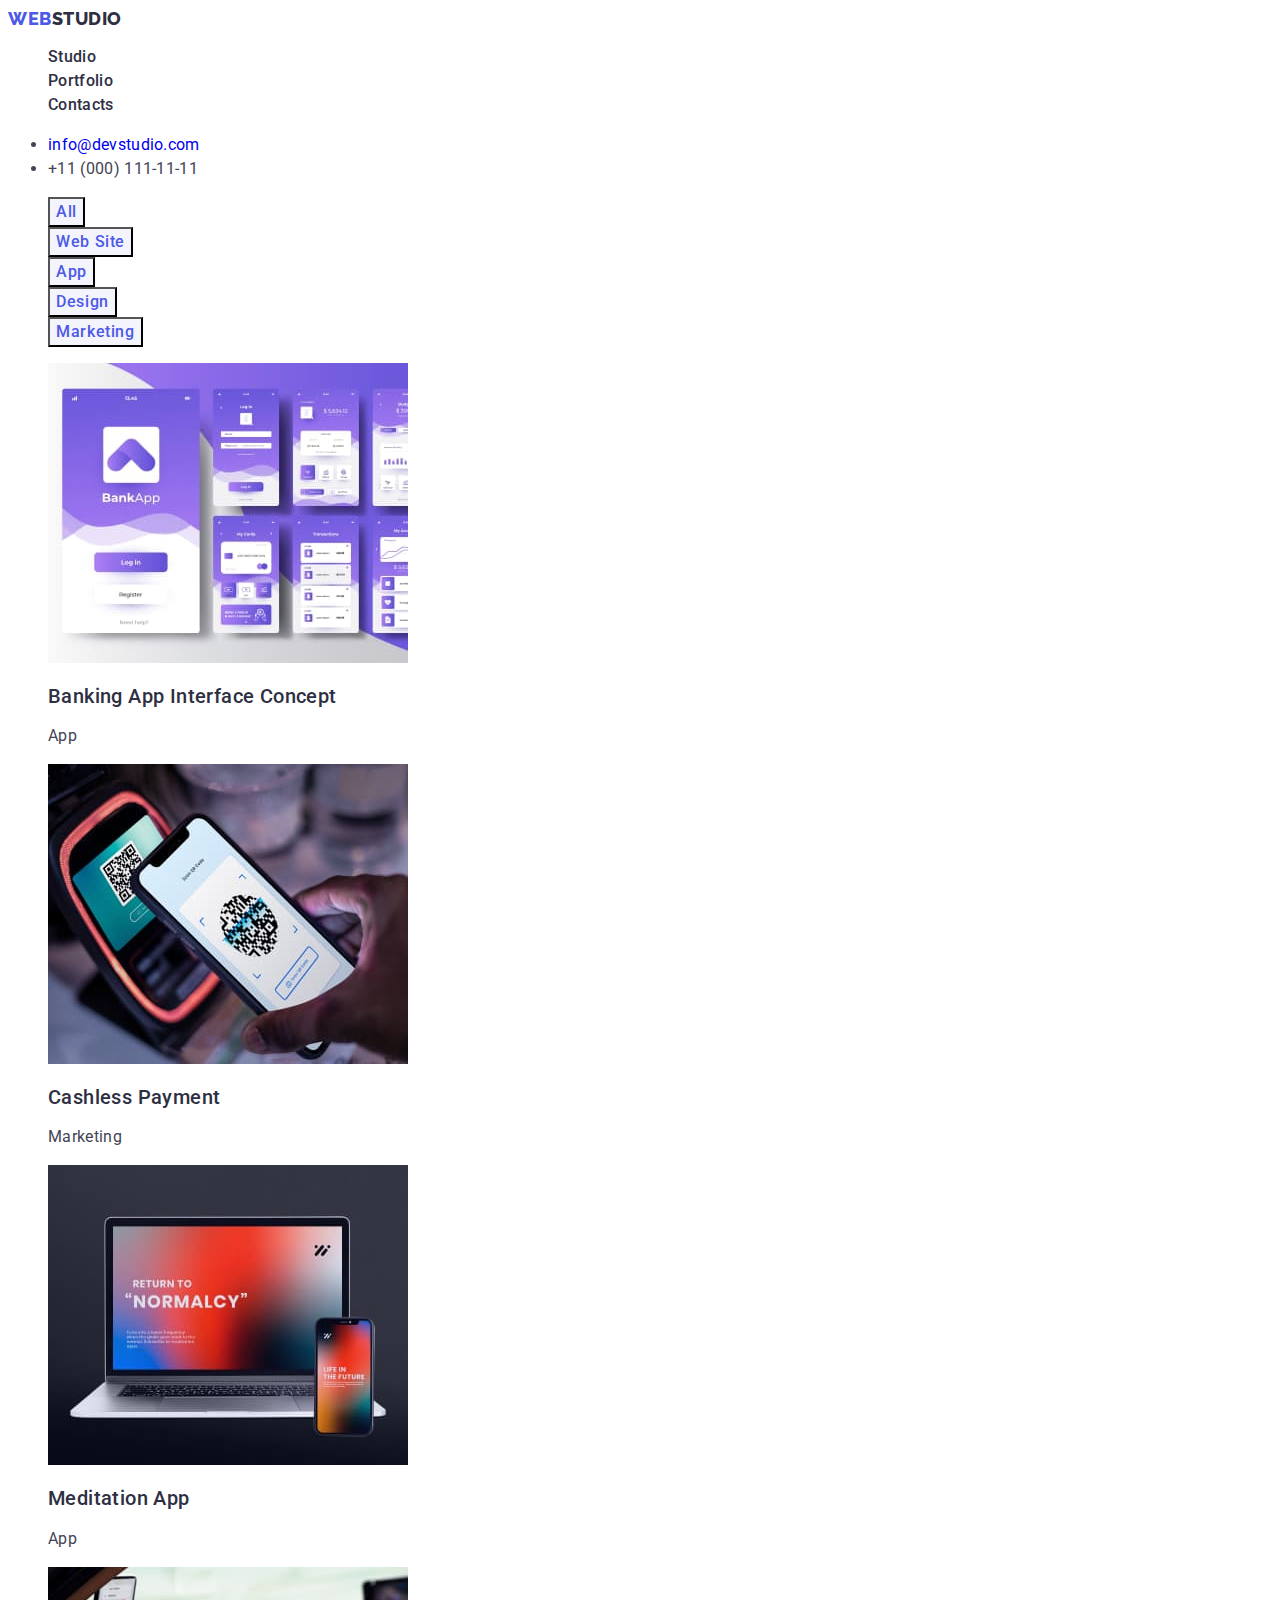
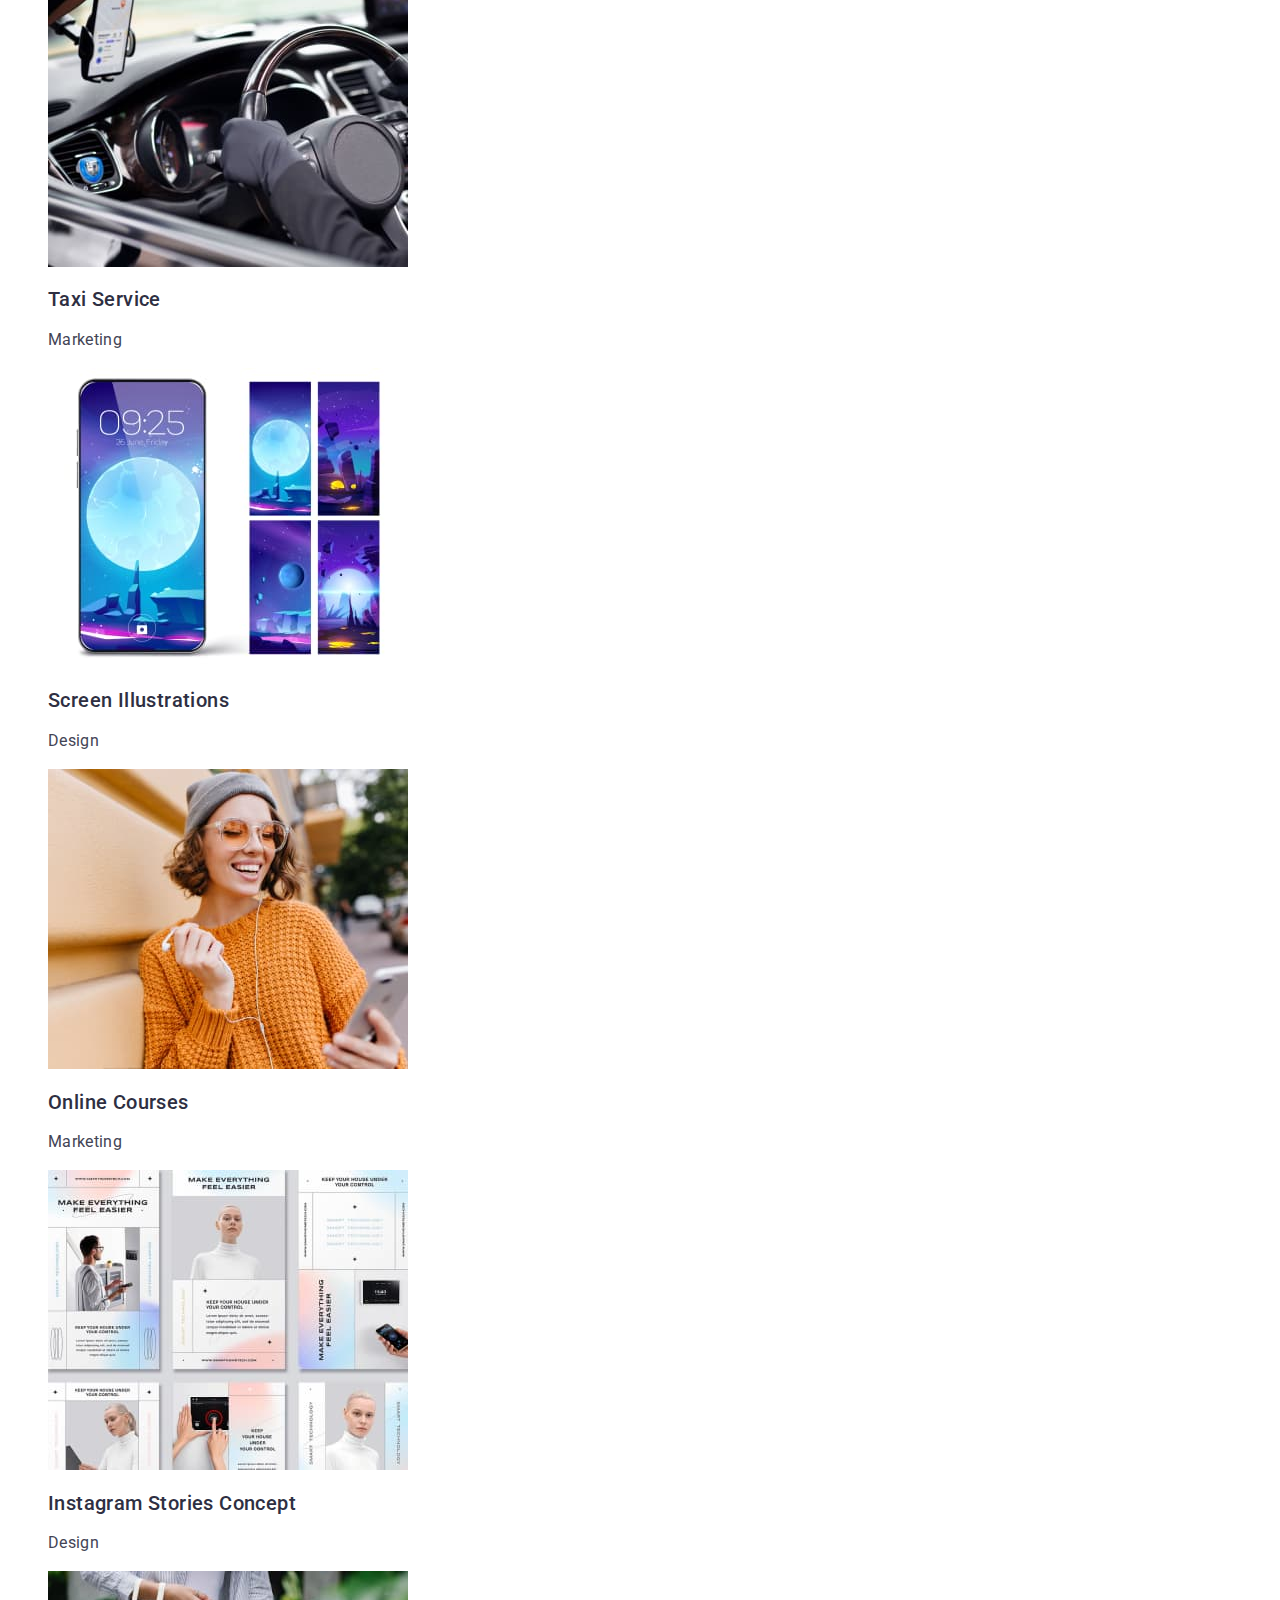
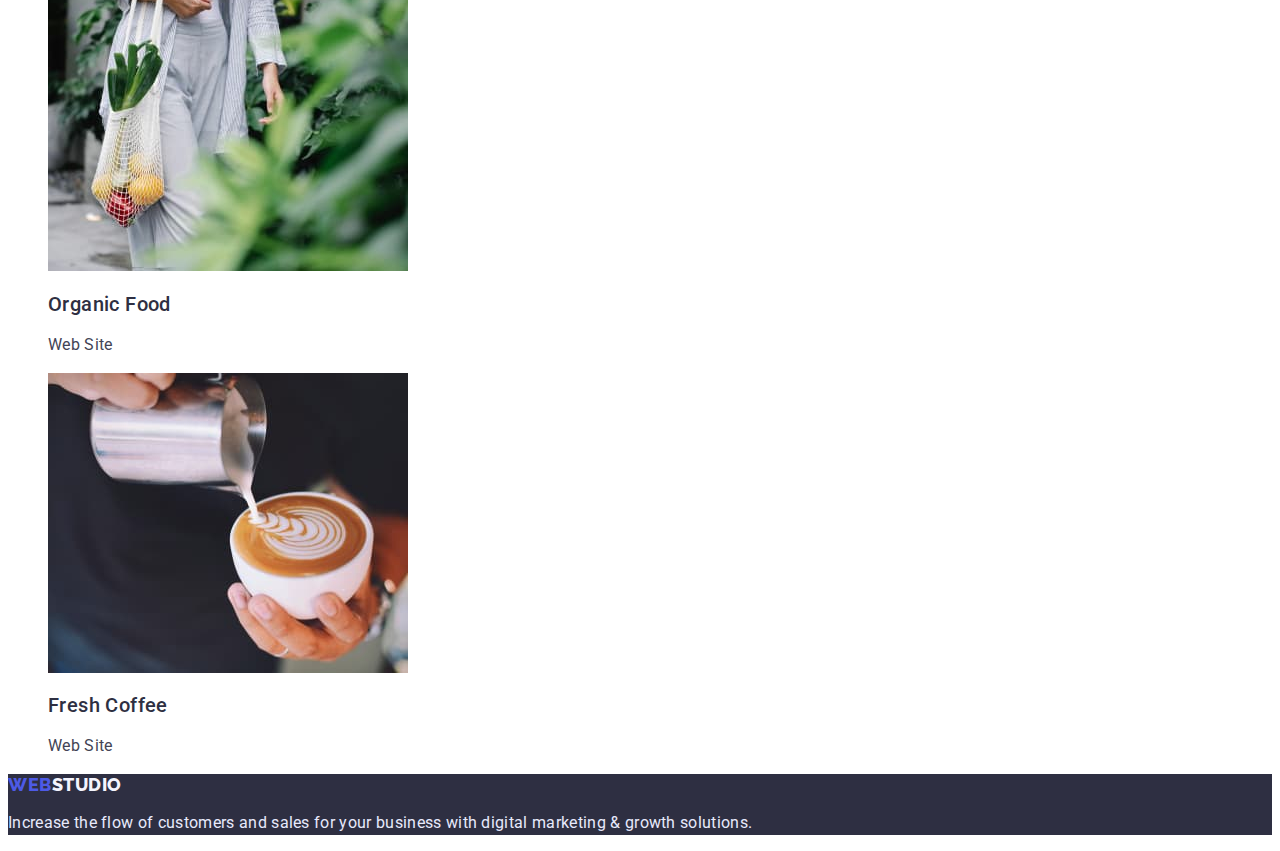
==== commit b9006498: "finish6" ====
--- a/portfolio.html
+++ b/portfolio.html
@@ -15,15 +15,15 @@
         <nav class="header-nav">
             <a href="./index.html" class="header-logo link"> Web<span class="std">Studio</span></a>
         <ul class=" header-list list">
-            <li class="header-item "><a href="./index.html" class="header-link link" id="studio">Studio</a></li>
-            <li class="header-item "><a href="./portfolio.html" class="header-link link" id="portfolio">Portfolio</a></li>
-            <li class="header-item "><a href="" class="header-link link">Contacts</a></li> 
+            <li class="header-item"><a href="./index.html" class="header-link link">Studio</a></li>
+            <li class="header-item"><a href="./portfolio.html" class="header-link link">Portfolio</a></li>
+            <li class="header-item"><a href="" class="header-link link">Contacts</a></li> 
         </ul>
         </nav>
         <address class="header-address">
         <ul class="header-address-list">
-            <li class="header-address-item"><a href="mailto:info@devstudio.com"  class="header-mail link">info@devstudio.com</a></li>
-            <li class="header-address-item"><a href="tel:+110001111111"  class="header-tel link">+11 (000) 111-11-11</a></li>
+            <li class="header-address-item"><a href="mailto:info@devstudio.com"  class="header-contat link">info@devstudio.com</a></li>
+            <li class="header-address-item"><a href="tel:+110001111111"  class="header-contact link">+11 (000) 111-11-11</a></li>
         </ul>
         </address>
     </header>
--- a/css/styles.css
+++ b/css/styles.css
@@ -67,13 +67,10 @@
 line-height: 1.5;
 color: var(--adress-color);  
 }
-.header-tel {
-color: var(--adress-color)
-}
 .header-address-item :hover, .header-address-item :focus {
 color: var(--hover-color);
 }
-.header-mail {
+.header-contact {
 color: var(--adress-color)
 }
 /**______SOLUTION______**/
